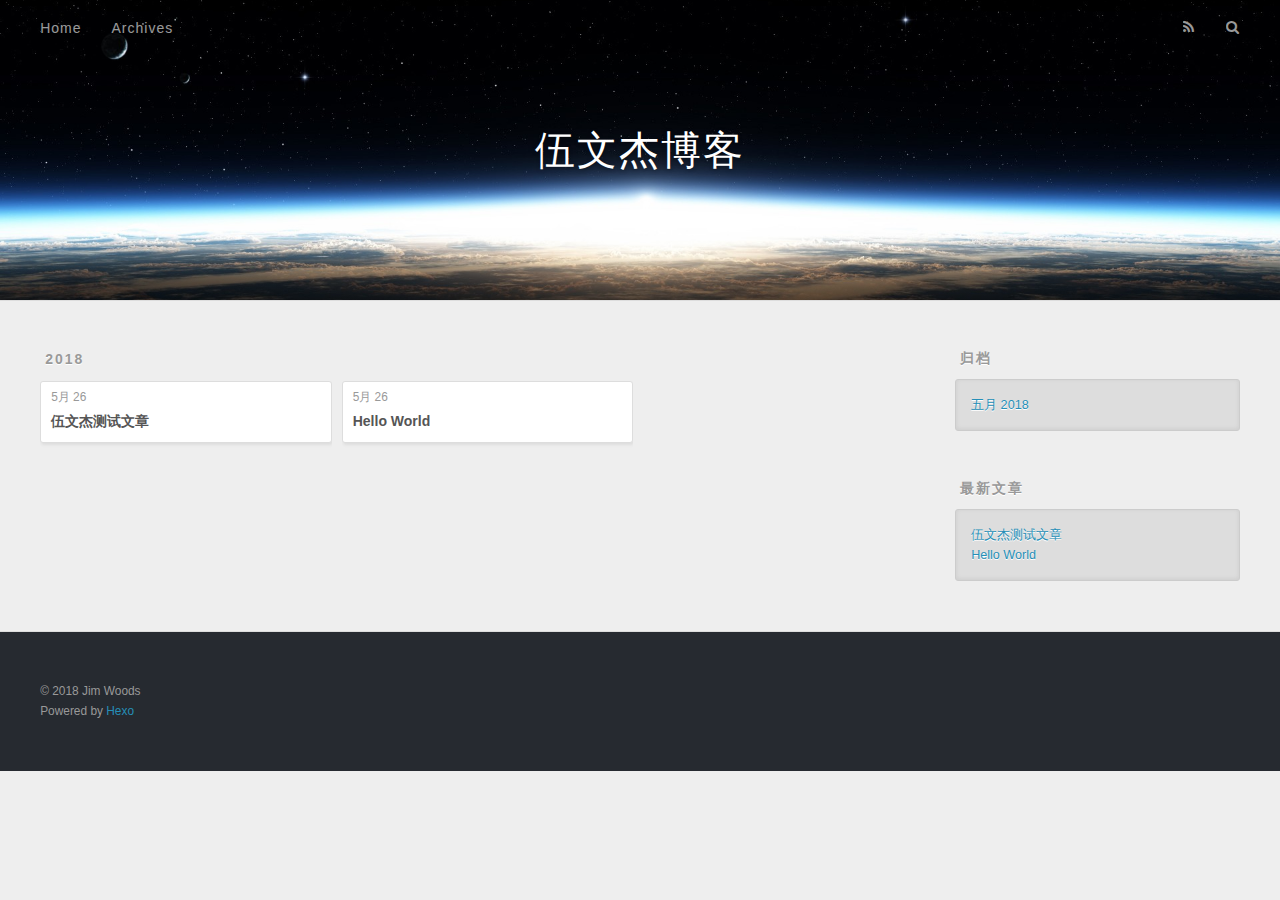
==== archives/index.html @ f6fec32f "Site updated: 2018-05-26 16:33:11" ====
<!DOCTYPE html>
<html>
<head>
  <meta charset="utf-8">
  

  
  <title>归档 | 伍文杰博客</title>
  <meta name="viewport" content="width=device-width, initial-scale=1, maximum-scale=1">
  <meta property="og:type" content="website">
<meta property="og:title" content="伍文杰博客">
<meta property="og:url" content="http://yoursite.com/archives/index.html">
<meta property="og:site_name" content="伍文杰博客">
<meta property="og:locale" content="zh-CN">
<meta name="twitter:card" content="summary">
<meta name="twitter:title" content="伍文杰博客">
  
    <link rel="alternate" href="/atom.xml" title="伍文杰博客" type="application/atom+xml">
  
  
    <link rel="icon" href="/favicon.png">
  
  
    <link href="//fonts.googleapis.com/css?family=Source+Code+Pro" rel="stylesheet" type="text/css">
  
  <link rel="stylesheet" href="/css/style.css">
</head>

<body>
  <div id="container">
    <div id="wrap">
      <header id="header">
  <div id="banner"></div>
  <div id="header-outer" class="outer">
    <div id="header-title" class="inner">
      <h1 id="logo-wrap">
        <a href="/" id="logo">伍文杰博客</a>
      </h1>
      
    </div>
    <div id="header-inner" class="inner">
      <nav id="main-nav">
        <a id="main-nav-toggle" class="nav-icon"></a>
        
          <a class="main-nav-link" href="/">Home</a>
        
          <a class="main-nav-link" href="/archives">Archives</a>
        
      </nav>
      <nav id="sub-nav">
        
          <a id="nav-rss-link" class="nav-icon" href="/atom.xml" title="RSS Feed"></a>
        
        <a id="nav-search-btn" class="nav-icon" title="搜索"></a>
      </nav>
      <div id="search-form-wrap">
        <form action="//google.com/search" method="get" accept-charset="UTF-8" class="search-form"><input type="search" name="q" class="search-form-input" placeholder="Search"><button type="submit" class="search-form-submit">&#xF002;</button><input type="hidden" name="sitesearch" value="http://yoursite.com"></form>
      </div>
    </div>
  </div>
</header>
      <div class="outer">
        <section id="main">
  
  
    
    
      
      
      <section class="archives-wrap">
        <div class="archive-year-wrap">
          <a href="/archives/2018" class="archive-year">2018</a>
        </div>
        <div class="archives">
    
    <article class="archive-article archive-type-post">
  <div class="archive-article-inner">
    <header class="archive-article-header">
      <a href="/2018/05/26/伍文杰测试文章/" class="archive-article-date">
  <time datetime="2018-05-26T08:25:30.000Z" itemprop="datePublished">5月 26</time>
</a>
      
  
    <h1 itemprop="name">
      <a class="archive-article-title" href="/2018/05/26/伍文杰测试文章/">伍文杰测试文章</a>
    </h1>
  

    </header>
  </div>
</article>
  
    
    
    <article class="archive-article archive-type-post">
  <div class="archive-article-inner">
    <header class="archive-article-header">
      <a href="/2018/05/26/hello-world/" class="archive-article-date">
  <time datetime="2018-05-26T06:50:49.841Z" itemprop="datePublished">5月 26</time>
</a>
      
  
    <h1 itemprop="name">
      <a class="archive-article-title" href="/2018/05/26/hello-world/">Hello World</a>
    </h1>
  

    </header>
  </div>
</article>
  
  
    </div></section>
  


</section>
        
          <aside id="sidebar">
  
    

  
    

  
    
  
    
  <div class="widget-wrap">
    <h3 class="widget-title">归档</h3>
    <div class="widget">
      <ul class="archive-list"><li class="archive-list-item"><a class="archive-list-link" href="/archives/2018/05/">五月 2018</a></li></ul>
    </div>
  </div>


  
    
  <div class="widget-wrap">
    <h3 class="widget-title">最新文章</h3>
    <div class="widget">
      <ul>
        
          <li>
            <a href="/2018/05/26/伍文杰测试文章/">伍文杰测试文章</a>
          </li>
        
          <li>
            <a href="/2018/05/26/hello-world/">Hello World</a>
          </li>
        
      </ul>
    </div>
  </div>

  
</aside>
        
      </div>
      <footer id="footer">
  
  <div class="outer">
    <div id="footer-info" class="inner">
      &copy; 2018 Jim Woods<br>
      Powered by <a href="http://hexo.io/" target="_blank">Hexo</a>
    </div>
  </div>
</footer>
    </div>
    <nav id="mobile-nav">
  
    <a href="/" class="mobile-nav-link">Home</a>
  
    <a href="/archives" class="mobile-nav-link">Archives</a>
  
</nav>
    

<script src="//ajax.googleapis.com/ajax/libs/jquery/2.0.3/jquery.min.js"></script>


  <link rel="stylesheet" href="/fancybox/jquery.fancybox.css">
  <script src="/fancybox/jquery.fancybox.pack.js"></script>


<script src="/js/script.js"></script>



  </div>
</body>
</html>
---- css/style.css ----
body {
  width: 100%;
}
body:before,
body:after {
  content: "";
  display: table;
}
body:after {
  clear: both;
}
html,
body,
div,
span,
applet,
object,
iframe,
h1,
h2,
h3,
h4,
h5,
h6,
p,
blockquote,
pre,
a,
abbr,
acronym,
address,
big,
cite,
code,
del,
dfn,
em,
img,
ins,
kbd,
q,
s,
samp,
small,
strike,
strong,
sub,
sup,
tt,
var,
dl,
dt,
dd,
ol,
ul,
li,
fieldset,
form,
label,
legend,
table,
caption,
tbody,
tfoot,
thead,
tr,
th,
td {
  margin: 0;
  padding: 0;
  border: 0;
  outline: 0;
  font-weight: inherit;
  font-style: inherit;
  font-family: inherit;
  font-size: 100%;
  vertical-align: baseline;
}
body {
  line-height: 1;
  color: #000;
  background: #fff;
}
ol,
ul {
  list-style: none;
}
table {
  border-collapse: separate;
  border-spacing: 0;
  vertical-align: middle;
}
caption,
th,
td {
  text-align: left;
  font-weight: normal;
  vertical-align: middle;
}
a img {
  border: none;
}
input,
button {
  margin: 0;
  padding: 0;
}
input::-moz-focus-inner,
button::-moz-focus-inner {
  border: 0;
  padding: 0;
}
@font-face {
  font-family: FontAwesome;
  font-style: normal;
  font-weight: normal;
  src: url("fonts/fontawesome-webfont.eot?v=#4.0.3");
  src: url("fonts/fontawesome-webfont.eot?#iefix&v=#4.0.3") format("embedded-opentype"), url("fonts/fontawesome-webfont.woff?v=#4.0.3") format("woff"), url("fonts/fontawesome-webfont.ttf?v=#4.0.3") format("truetype"), url("fonts/fontawesome-webfont.svg#fontawesomeregular?v=#4.0.3") format("svg");
}
html,
body,
#container {
  height: 100%;
}
body {
  background: #eee;
  font: 14px -apple-system, BlinkMacSystemFont, "Segoe UI", "Roboto", "Oxygen", "Ubuntu", "Cantarell", "Fira Sans", "Droid Sans", "Helvetica Neue", sans-serif;
  -webkit-text-size-adjust: 100%;
}
.outer {
  max-width: 1220px;
  margin: 0 auto;
  padding: 0 20px;
}
.outer:before,
.outer:after {
  content: "";
  display: table;
}
.outer:after {
  clear: both;
}
.inner {
  display: inline;
  float: left;
  width: 98.33333333333333%;
  margin: 0 0.833333333333333%;
}
.left,
.alignleft {
  float: left;
}
.right,
.alignright {
  float: right;
}
.clear {
  clear: both;
}
#container {
  position: relative;
}
.mobile-nav-on {
  overflow: hidden;
}
#wrap {
  height: 100%;
  width: 100%;
  position: absolute;
  top: 0;
  left: 0;
  -webkit-transition: 0.2s ease-out;
  -moz-transition: 0.2s ease-out;
  -ms-transition: 0.2s ease-out;
  transition: 0.2s ease-out;
  z-index: 1;
  background: #eee;
}
.mobile-nav-on #wrap {
  left: 280px;
}
@media screen and (min-width: 768px) {
  #main {
    display: inline;
    float: left;
    width: 73.33333333333333%;
    margin: 0 0.833333333333333%;
  }
}
.article-date,
.article-category-link,
.archive-year,
.widget-title {
  text-decoration: none;
  text-transform: uppercase;
  letter-spacing: 2px;
  color: #999;
  margin-bottom: 1em;
  margin-left: 5px;
  line-height: 1em;
  text-shadow: 0 1px #fff;
  font-weight: bold;
}
.article-inner,
.archive-article-inner {
  background: #fff;
  -webkit-box-shadow: 1px 2px 3px #ddd;
  box-shadow: 1px 2px 3px #ddd;
  border: 1px solid #ddd;
  border-radius: 3px;
}
.article-entry h1,
.widget h1 {
  font-size: 2em;
}
.article-entry h2,
.widget h2 {
  font-size: 1.5em;
}
.article-entry h3,
.widget h3 {
  font-size: 1.3em;
}
.article-entry h4,
.widget h4 {
  font-size: 1.2em;
}
.article-entry h5,
.widget h5 {
  font-size: 1em;
}
.article-entry h6,
.widget h6 {
  font-size: 1em;
  color: #999;
}
.article-entry hr,
.widget hr {
  border: 1px dashed #ddd;
}
.article-entry strong,
.widget strong {
  font-weight: bold;
}
.article-entry em,
.widget em,
.article-entry cite,
.widget cite {
  font-style: italic;
}
.article-entry sup,
.widget sup,
.article-entry sub,
.widget sub {
  font-size: 0.75em;
  line-height: 0;
  position: relative;
  vertical-align: baseline;
}
.article-entry sup,
.widget sup {
  top: -0.5em;
}
.article-entry sub,
.widget sub {
  bottom: -0.2em;
}
.article-entry small,
.widget small {
  font-size: 0.85em;
}
.article-entry acronym,
.widget acronym,
.article-entry abbr,
.widget abbr {
  border-bottom: 1px dotted;
}
.article-entry ul,
.widget ul,
.article-entry ol,
.widget ol,
.article-entry dl,
.widget dl {
  margin: 0 20px;
  line-height: 1.6em;
}
.article-entry ul ul,
.widget ul ul,
.article-entry ol ul,
.widget ol ul,
.article-entry ul ol,
.widget ul ol,
.article-entry ol ol,
.widget ol ol {
  margin-top: 0;
  margin-bottom: 0;
}
.article-entry ul,
.widget ul {
  list-style: disc;
}
.article-entry ol,
.widget ol {
  list-style: decimal;
}
.article-entry dt,
.widget dt {
  font-weight: bold;
}
#header {
  height: 300px;
  position: relative;
  border-bottom: 1px solid #ddd;
}
#header:before,
#header:after {
  content: "";
  position: absolute;
  left: 0;
  right: 0;
  height: 40px;
}
#header:before {
  top: 0;
  background: -webkit-linear-gradient(rgba(0,0,0,0.2), transparent);
  background: -moz-linear-gradient(rgba(0,0,0,0.2), transparent);
  background: -ms-linear-gradient(rgba(0,0,0,0.2), transparent);
  background: linear-gradient(rgba(0,0,0,0.2), transparent);
}
#header:after {
  bottom: 0;
  background: -webkit-linear-gradient(transparent, rgba(0,0,0,0.2));
  background: -moz-linear-gradient(transparent, rgba(0,0,0,0.2));
  background: -ms-linear-gradient(transparent, rgba(0,0,0,0.2));
  background: linear-gradient(transparent, rgba(0,0,0,0.2));
}
#header-outer {
  height: 100%;
  position: relative;
}
#header-inner {
  position: relative;
  overflow: hidden;
}
#banner {
  position: absolute;
  top: 0;
  left: 0;
  width: 100%;
  height: 100%;
  background: url("images/banner.jpg") center #000;
  -webkit-background-size: cover;
  -moz-background-size: cover;
  background-size: cover;
  z-index: -1;
}
#header-title {
  text-align: center;
  height: 40px;
  position: absolute;
  top: 50%;
  left: 0;
  margin-top: -20px;
}
#logo,
#subtitle {
  text-decoration: none;
  color: #fff;
  font-weight: 300;
  text-shadow: 0 1px 4px rgba(0,0,0,0.3);
}
#logo {
  font-size: 40px;
  line-height: 40px;
  letter-spacing: 2px;
}
#subtitle {
  font-size: 16px;
  line-height: 16px;
  letter-spacing: 1px;
}
#subtitle-wrap {
  margin-top: 16px;
}
#main-nav {
  float: left;
  margin-left: -15px;
}
.nav-icon,
.main-nav-link {
  float: left;
  color: #fff;
  opacity: 0.6;
  text-decoration: none;
  text-shadow: 0 1px rgba(0,0,0,0.2);
  -webkit-transition: opacity 0.2s;
  -moz-transition: opacity 0.2s;
  -ms-transition: opacity 0.2s;
  transition: opacity 0.2s;
  display: block;
  padding: 20px 15px;
}
.nav-icon:hover,
.main-nav-link:hover {
  opacity: 1;
}
.nav-icon {
  font-family: FontAwesome;
  text-align: center;
  font-size: 14px;
  width: 14px;
  height: 14px;
  padding: 20px 15px;
  position: relative;
  cursor: pointer;
}
.main-nav-link {
  font-weight: 300;
  letter-spacing: 1px;
}
@media screen and (max-width: 479px) {
  .main-nav-link {
    display: none;
  }
}
#main-nav-toggle {
  display: none;
}
#main-nav-toggle:before {
  content: "\f0c9";
}
@media screen and (max-width: 479px) {
  #main-nav-toggle {
    display: block;
  }
}
#sub-nav {
  float: right;
  margin-right: -15px;
}
#nav-rss-link:before {
  content: "\f09e";
}
#nav-search-btn:before {
  content: "\f002";
}
#search-form-wrap {
  position: absolute;
  top: 15px;
  width: 150px;
  height: 30px;
  right: -150px;
  opacity: 0;
  -webkit-transition: 0.2s ease-out;
  -moz-transition: 0.2s ease-out;
  -ms-transition: 0.2s ease-out;
  transition: 0.2s ease-out;
}
#search-form-wrap.on {
  opacity: 1;
  right: 0;
}
@media screen and (max-width: 479px) {
  #search-form-wrap {
    width: 100%;
    right: -100%;
  }
}
.search-form {
  position: absolute;
  top: 0;
  left: 0;
  right: 0;
  background: #fff;
  padding: 5px 15px;
  border-radius: 15px;
  -webkit-box-shadow: 0 0 10px rgba(0,0,0,0.3);
  box-shadow: 0 0 10px rgba(0,0,0,0.3);
}
.search-form-input {
  border: none;
  background: none;
  color: #555;
  width: 100%;
  font: 13px -apple-system, BlinkMacSystemFont, "Segoe UI", "Roboto", "Oxygen", "Ubuntu", "Cantarell", "Fira Sans", "Droid Sans", "Helvetica Neue", sans-serif;
  outline: none;
}
.search-form-input::-webkit-search-results-decoration,
.search-form-input::-webkit-search-cancel-button {
  -webkit-appearance: none;
}
.search-form-submit {
  position: absolute;
  top: 50%;
  right: 10px;
  margin-top: -7px;
  font: 13px FontAwesome;
  border: none;
  background: none;
  color: #bbb;
  cursor: pointer;
}
.search-form-submit:hover,
.search-form-submit:focus {
  color: #777;
}
.article {
  margin: 50px 0;
}
.article-inner {
  overflow: hidden;
}
.article-meta:before,
.article-meta:after {
  content: "";
  display: table;
}
.article-meta:after {
  clear: both;
}
.article-date {
  float: left;
}
.article-category {
  float: left;
  line-height: 1em;
  color: #ccc;
  text-shadow: 0 1px #fff;
  margin-left: 8px;
}
.article-category:before {
  content: "\2022";
}
.article-category-link {
  margin: 0 12px 1em;
}
.article-header {
  padding: 20px 20px 0;
}
.article-title {
  text-decoration: none;
  font-size: 2em;
  font-weight: bold;
  color: #555;
  line-height: 1.1em;
  -webkit-transition: color 0.2s;
  -moz-transition: color 0.2s;
  -ms-transition: color 0.2s;
  transition: color 0.2s;
}
a.article-title:hover {
  color: #258fb8;
}
.article-entry {
  color: #555;
  padding: 0 20px;
}
.article-entry:before,
.article-entry:after {
  content: "";
  display: table;
}
.article-entry:after {
  clear: both;
}
.article-entry p,
.article-entry table {
  line-height: 1.6em;
  margin: 1.6em 0;
}
.article-entry h1,
.article-entry h2,
.article-entry h3,
.article-entry h4,
.article-entry h5,
.article-entry h6 {
  font-weight: bold;
}
.article-entry h1,
.article-entry h2,
.article-entry h3,
.article-entry h4,
.article-entry h5,
.article-entry h6 {
  line-height: 1.1em;
  margin: 1.1em 0;
}
.article-entry a {
  color: #258fb8;
  text-decoration: none;
}
.article-entry a:hover {
  text-decoration: underline;
}
.article-entry ul,
.article-entry ol,
.article-entry dl {
  margin-top: 1.6em;
  margin-bottom: 1.6em;
}
.article-entry img,
.article-entry video {
  max-width: 100%;
  height: auto;
  display: block;
  margin: auto;
}
.article-entry iframe {
  border: none;
}
.article-entry table {
  width: 100%;
  border-collapse: collapse;
  border-spacing: 0;
}
.article-entry th {
  font-weight: bold;
  border-bottom: 3px solid #ddd;
  padding-bottom: 0.5em;
}
.article-entry td {
  border-bottom: 1px solid #ddd;
  padding: 10px 0;
}
.article-entry blockquote {
  font-family: Georgia, "Times New Roman", serif;
  font-size: 1.4em;
  margin: 1.6em 20px;
  text-align: center;
}
.article-entry blockquote footer {
  font-size: 14px;
  margin: 1.6em 0;
  font-family: -apple-system, BlinkMacSystemFont, "Segoe UI", "Roboto", "Oxygen", "Ubuntu", "Cantarell", "Fira Sans", "Droid Sans", "Helvetica Neue", sans-serif;
}
.article-entry blockquote footer cite:before {
  content: "—";
  padding: 0 0.5em;
}
.article-entry .pullquote {
  text-align: left;
  width: 45%;
  margin: 0;
}
.article-entry .pullquote.left {
  margin-left: 0.5em;
  margin-right: 1em;
}
.article-entry .pullquote.right {
  margin-right: 0.5em;
  margin-left: 1em;
}
.article-entry .caption {
  color: #999;
  display: block;
  font-size: 0.9em;
  margin-top: 0.5em;
  position: relative;
  text-align: center;
}
.article-entry .video-container {
  position: relative;
  padding-top: 56.25%;
  height: 0;
  overflow: hidden;
}
.article-entry .video-container iframe,
.article-entry .video-container object,
.article-entry .video-container embed {
  position: absolute;
  top: 0;
  left: 0;
  width: 100%;
  height: 100%;
  margin-top: 0;
}
.article-more-link a {
  display: inline-block;
  line-height: 1em;
  padding: 6px 15px;
  border-radius: 15px;
  background: #eee;
  color: #999;
  text-shadow: 0 1px #fff;
  text-decoration: none;
}
.article-more-link a:hover {
  background: #258fb8;
  color: #fff;
  text-decoration: none;
  text-shadow: 0 1px #1e7293;
}
.article-footer {
  font-size: 0.85em;
  line-height: 1.6em;
  border-top: 1px solid #ddd;
  padding-top: 1.6em;
  margin: 0 20px 20px;
}
.article-footer:before,
.article-footer:after {
  content: "";
  display: table;
}
.article-footer:after {
  clear: both;
}
.article-footer a {
  color: #999;
  text-decoration: none;
}
.article-footer a:hover {
  color: #555;
}
.article-tag-list-item {
  float: left;
  margin-right: 10px;
}
.article-tag-list-link:before {
  content: "#";
}
.article-comment-link {
  float: right;
}
.article-comment-link:before {
  content: "\f075";
  font-family: FontAwesome;
  padding-right: 8px;
}
.article-share-link {
  cursor: pointer;
  float: right;
  margin-left: 20px;
}
.article-share-link:before {
  content: "\f064";
  font-family: FontAwesome;
  padding-right: 6px;
}
#article-nav {
  position: relative;
}
#article-nav:before,
#article-nav:after {
  content: "";
  display: table;
}
#article-nav:after {
  clear: both;
}
@media screen and (min-width: 768px) {
  #article-nav {
    margin: 50px 0;
  }
  #article-nav:before {
    width: 8px;
    height: 8px;
    position: absolute;
    top: 50%;
    left: 50%;
    margin-top: -4px;
    margin-left: -4px;
    content: "";
    border-radius: 50%;
    background: #ddd;
    -webkit-box-shadow: 0 1px 2px #fff;
    box-shadow: 0 1px 2px #fff;
  }
}
.article-nav-link-wrap {
  text-decoration: none;
  text-shadow: 0 1px #fff;
  color: #999;
  -webkit-box-sizing: border-box;
  -moz-box-sizing: border-box;
  box-sizing: border-box;
  margin-top: 50px;
  text-align: center;
  display: block;
}
.article-nav-link-wrap:hover {
  color: #555;
}
@media screen and (min-width: 768px) {
  .article-nav-link-wrap {
    width: 50%;
    margin-top: 0;
  }
}
@media screen and (min-width: 768px) {
  #article-nav-newer {
    float: left;
    text-align: right;
    padding-right: 20px;
  }
}
@media screen and (min-width: 768px) {
  #article-nav-older {
    float: right;
    text-align: left;
    padding-left: 20px;
  }
}
.article-nav-caption {
  text-transform: uppercase;
  letter-spacing: 2px;
  color: #ddd;
  line-height: 1em;
  font-weight: bold;
}
#article-nav-newer .article-nav-caption {
  margin-right: -2px;
}
.article-nav-title {
  font-size: 0.85em;
  line-height: 1.6em;
  margin-top: 0.5em;
}
.article-share-box {
  position: absolute;
  display: none;
  background: #fff;
  -webkit-box-shadow: 1px 2px 10px rgba(0,0,0,0.2);
  box-shadow: 1px 2px 10px rgba(0,0,0,0.2);
  border-radius: 3px;
  margin-left: -145px;
  overflow: hidden;
  z-index: 1;
}
.article-share-box.on {
  display: block;
}
.article-share-input {
  width: 100%;
  background: none;
  -webkit-box-sizing: border-box;
  -moz-box-sizing: border-box;
  box-sizing: border-box;
  font: 14px -apple-system, BlinkMacSystemFont, "Segoe UI", "Roboto", "Oxygen", "Ubuntu", "Cantarell", "Fira Sans", "Droid Sans", "Helvetica Neue", sans-serif;
  padding: 0 15px;
  color: #555;
  outline: none;
  border: 1px solid #ddd;
  border-radius: 3px 3px 0 0;
  height: 36px;
  line-height: 36px;
}
.article-share-links {
  background: #eee;
}
.article-share-links:before,
.article-share-links:after {
  content: "";
  display: table;
}
.article-share-links:after {
  clear: both;
}
.article-share-twitter,
.article-share-facebook,
.article-share-pinterest,
.article-share-google {
  width: 50px;
  height: 36px;
  display: block;
  float: left;
  position: relative;
  color: #999;
  text-shadow: 0 1px #fff;
}
.article-share-twitter:before,
.article-share-facebook:before,
.article-share-pinterest:before,
.article-share-google:before {
  font-size: 20px;
  font-family: FontAwesome;
  width: 20px;
  height: 20px;
  position: absolute;
  top: 50%;
  left: 50%;
  margin-top: -10px;
  margin-left: -10px;
  text-align: center;
}
.article-share-twitter:hover,
.article-share-facebook:hover,
.article-share-pinterest:hover,
.article-share-google:hover {
  color: #fff;
}
.article-share-twitter:before {
  content: "\f099";
}
.article-share-twitter:hover {
  background: #00aced;
  text-shadow: 0 1px #008abe;
}
.article-share-facebook:before {
  content: "\f09a";
}
.article-share-facebook:hover {
  background: #3b5998;
  text-shadow: 0 1px #2f477a;
}
.article-share-pinterest:before {
  content: "\f0d2";
}
.article-share-pinterest:hover {
  background: #cb2027;
  text-shadow: 0 1px #a21a1f;
}
.article-share-google:before {
  content: "\f0d5";
}
.article-share-google:hover {
  background: #dd4b39;
  text-shadow: 0 1px #be3221;
}
.article-gallery {
  background: #000;
  position: relative;
}
.article-gallery-photos {
  position: relative;
  overflow: hidden;
}
.article-gallery-img {
  display: none;
  max-width: 100%;
}
.article-gallery-img:first-child {
  display: block;
}
.article-gallery-img.loaded {
  position: absolute;
  display: block;
}
.article-gallery-img img {
  display: block;
  max-width: 100%;
  margin: 0 auto;
}
#comments {
  background: #fff;
  -webkit-box-shadow: 1px 2px 3px #ddd;
  box-shadow: 1px 2px 3px #ddd;
  padding: 20px;
  border: 1px solid #ddd;
  border-radius: 3px;
  margin: 50px 0;
}
#comments a {
  color: #258fb8;
}
.archives-wrap {
  margin: 50px 0;
}
.archives:before,
.archives:after {
  content: "";
  display: table;
}
.archives:after {
  clear: both;
}
.archive-year-wrap {
  margin-bottom: 1em;
}
.archives {
  -webkit-column-gap: 10px;
  -moz-column-gap: 10px;
  column-gap: 10px;
}
@media screen and (min-width: 480px) and (max-width: 767px) {
  .archives {
    -webkit-column-count: 2;
    -moz-column-count: 2;
    column-count: 2;
  }
}
@media screen and (min-width: 768px) {
  .archives {
    -webkit-column-count: 3;
    -moz-column-count: 3;
    column-count: 3;
  }
}
.archive-article {
  -webkit-column-break-inside: avoid;
  page-break-inside: avoid;
  overflow: hidden;
  break-inside: avoid-column;
}
.archive-article-inner {
  padding: 10px;
  margin-bottom: 15px;
}
.archive-article-title {
  text-decoration: none;
  font-weight: bold;
  color: #555;
  -webkit-transition: color 0.2s;
  -moz-transition: color 0.2s;
  -ms-transition: color 0.2s;
  transition: color 0.2s;
  line-height: 1.6em;
}
.archive-article-title:hover {
  color: #258fb8;
}
.archive-article-footer {
  margin-top: 1em;
}
.archive-article-date {
  color: #999;
  text-decoration: none;
  font-size: 0.85em;
  line-height: 1em;
  margin-bottom: 0.5em;
  display: block;
}
#page-nav {
  margin: 50px auto;
  background: #fff;
  -webkit-box-shadow: 1px 2px 3px #ddd;
  box-shadow: 1px 2px 3px #ddd;
  border: 1px solid #ddd;
  border-radius: 3px;
  text-align: center;
  color: #999;
  overflow: hidden;
}
#page-nav:before,
#page-nav:after {
  content: "";
  display: table;
}
#page-nav:after {
  clear: both;
}
#page-nav a,
#page-nav span {
  padding: 10px 20px;
  line-height: 1;
  height: 2ex;
}
#page-nav a {
  color: #999;
  text-decoration: none;
}
#page-nav a:hover {
  background: #999;
  color: #fff;
}
#page-nav .prev {
  float: left;
}
#page-nav .next {
  float: right;
}
#page-nav .page-number {
  display: inline-block;
}
@media screen and (max-width: 479px) {
  #page-nav .page-number {
    display: none;
  }
}
#page-nav .current {
  color: #555;
  font-weight: bold;
}
#page-nav .space {
  color: #ddd;
}
#footer {
  background: #262a30;
  padding: 50px 0;
  border-top: 1px solid #ddd;
  color: #999;
}
#footer a {
  color: #258fb8;
  text-decoration: none;
}
#footer a:hover {
  text-decoration: underline;
}
#footer-info {
  line-height: 1.6em;
  font-size: 0.85em;
}
.article-entry pre,
.article-entry .highlight {
  background: #2d2d2d;
  margin: 0 -20px;
  padding: 15px 20px;
  border-style: solid;
  border-color: #ddd;
  border-width: 1px 0;
  overflow: auto;
  color: #ccc;
  line-height: 22.400000000000002px;
}
.article-entry .highlight .gutter pre,
.article-entry .gist .gist-file .gist-data .line-numbers {
  color: #666;
  font-size: 0.85em;
}
.article-entry pre,
.article-entry code {
  font-family: "Source Code Pro", Consolas, Monaco, Menlo, Consolas, monospace;
}
.article-entry code {
  background: #eee;
  text-shadow: 0 1px #fff;
  padding: 0 0.3em;
}
.article-entry pre code {
  background: none;
  text-shadow: none;
  padding: 0;
}
.article-entry .highlight pre {
  border: none;
  margin: 0;
  padding: 0;
}
.article-entry .highlight table {
  margin: 0;
  width: auto;
}
.article-entry .highlight td {
  border: none;
  padding: 0;
}
.article-entry .highlight figcaption {
  font-size: 0.85em;
  color: #999;
  line-height: 1em;
  margin-bottom: 1em;
}
.article-entry .highlight figcaption:before,
.article-entry .highlight figcaption:after {
  content: "";
  display: table;
}
.article-entry .highlight figcaption:after {
  clear: both;
}
.article-entry .highlight figcaption a {
  float: right;
}
.article-entry .highlight .gutter pre {
  text-align: right;
  padding-right: 20px;
}
.article-entry .highlight .line {
  height: 22.400000000000002px;
}
.article-entry .highlight .line.marked {
  background: #515151;
}
.article-entry .gist {
  margin: 0 -20px;
  border-style: solid;
  border-color: #ddd;
  border-width: 1px 0;
  background: #2d2d2d;
  padding: 15px 20px 15px 0;
}
.article-entry .gist .gist-file {
  border: none;
  font-family: "Source Code Pro", Consolas, Monaco, Menlo, Consolas, monospace;
  margin: 0;
}
.article-entry .gist .gist-file .gist-data {
  background: none;
  border: none;
}
.article-entry .gist .gist-file .gist-data .line-numbers {
  background: none;
  border: none;
  padding: 0 20px 0 0;
}
.article-entry .gist .gist-file .gist-data .line-data {
  padding: 0 !important;
}
.article-entry .gist .gist-file .highlight {
  margin: 0;
  padding: 0;
  border: none;
}
.article-entry .gist .gist-file .gist-meta {
  background: #2d2d2d;
  color: #999;
  font: 0.85em -apple-system, BlinkMacSystemFont, "Segoe UI", "Roboto", "Oxygen", "Ubuntu", "Cantarell", "Fira Sans", "Droid Sans", "Helvetica Neue", sans-serif;
  text-shadow: 0 0;
  padding: 0;
  margin-top: 1em;
  margin-left: 20px;
}
.article-entry .gist .gist-file .gist-meta a {
  color: #258fb8;
  font-weight: normal;
}
.article-entry .gist .gist-file .gist-meta a:hover {
  text-decoration: underline;
}
pre .comment,
pre .title {
  color: #999;
}
pre .variable,
pre .attribute,
pre .tag,
pre .regexp,
pre .ruby .constant,
pre .xml .tag .title,
pre .xml .pi,
pre .xml .doctype,
pre .html .doctype,
pre .css .id,
pre .css .class,
pre .css .pseudo {
  color: #f2777a;
}
pre .number,
pre .preprocessor,
pre .built_in,
pre .literal,
pre .params,
pre .constant {
  color: #f99157;
}
pre .class,
pre .ruby .class .title,
pre .css .rules .attribute {
  color: #9c9;
}
pre .string,
pre .value,
pre .inheritance,
pre .header,
pre .ruby .symbol,
pre .xml .cdata {
  color: #9c9;
}
pre .css .hexcolor {
  color: #6cc;
}
pre .function,
pre .python .decorator,
pre .python .title,
pre .ruby .function .title,
pre .ruby .title .keyword,
pre .perl .sub,
pre .javascript .title,
pre .coffeescript .title {
  color: #69c;
}
pre .keyword,
pre .javascript .function {
  color: #c9c;
}
@media screen and (max-width: 479px) {
  #mobile-nav {
    position: absolute;
    top: 0;
    left: 0;
    width: 280px;
    height: 100%;
    background: #191919;
    border-right: 1px solid #fff;
  }
}
@media screen and (max-width: 479px) {
  .mobile-nav-link {
    display: block;
    color: #999;
    text-decoration: none;
    padding: 15px 20px;
    font-weight: bold;
  }
  .mobile-nav-link:hover {
    color: #fff;
  }
}
@media screen and (min-width: 768px) {
  #sidebar {
    display: inline;
    float: left;
    width: 23.333333333333332%;
    margin: 0 0.833333333333333%;
  }
}
.widget-wrap {
  margin: 50px 0;
}
.widget {
  color: #777;
  text-shadow: 0 1px #fff;
  background: #ddd;
  -webkit-box-shadow: 0 -1px 4px #ccc inset;
  box-shadow: 0 -1px 4px #ccc inset;
  border: 1px solid #ccc;
  padding: 15px;
  border-radius: 3px;
}
.widget a {
  color: #258fb8;
  text-decoration: none;
}
.widget a:hover {
  text-decoration: underline;
}
.widget ul ul,
.widget ol ul,
.widget dl ul,
.widget ul ol,
.widget ol ol,
.widget dl ol,
.widget ul dl,
.widget ol dl,
.widget dl dl {
  margin-left: 15px;
  list-style: disc;
}
.widget {
  line-height: 1.6em;
  word-wrap: break-word;
  font-size: 0.9em;
}
.widget ul,
.widget ol {
  list-style: none;
  margin: 0;
}
.widget ul ul,
.widget ol ul,
.widget ul ol,
.widget ol ol {
  margin: 0 20px;
}
.widget ul ul,
.widget ol ul {
  list-style: disc;
}
.widget ul ol,
.widget ol ol {
  list-style: decimal;
}
.category-list-count,
.tag-list-count,
.archive-list-count {
  padding-left: 5px;
  color: #999;
  font-size: 0.85em;
}
.category-list-count:before,
.tag-list-count:before,
.archive-list-count:before {
  content: "(";
}
.category-list-count:after,
.tag-list-count:after,
.archive-list-count:after {
  content: ")";
}
.tagcloud a {
  margin-right: 5px;
  display: inline-block;
}
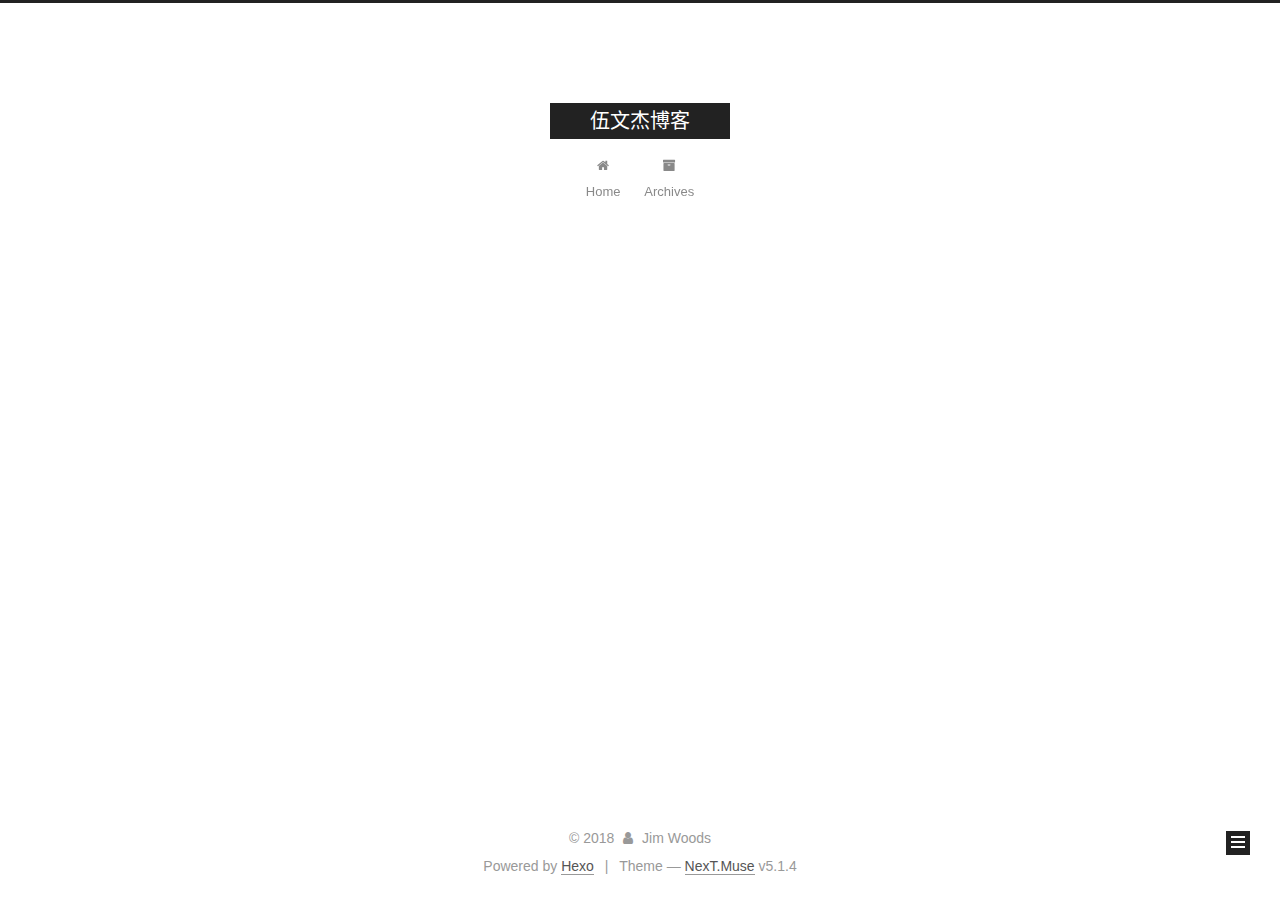
==== commit 481a7bc2: "Site updated: 2018-05-26 17:25:56" ====
--- a/archives/index.html
+++ b/archives/index.html
@@ -1,193 +1,588 @@
 <!DOCTYPE html>
-<html>
+
+
+
+  
+
+
+<html class="theme-next muse use-motion" lang="zh-CN">
 <head>
-  <meta charset="utf-8">
-  
-
-  
-  <title>归档 | 伍文杰博客</title>
-  <meta name="viewport" content="width=device-width, initial-scale=1, maximum-scale=1">
-  <meta property="og:type" content="website">
+  <meta charset="UTF-8"/>
+<meta http-equiv="X-UA-Compatible" content="IE=edge" />
+<meta name="viewport" content="width=device-width, initial-scale=1, maximum-scale=1"/>
+<meta name="theme-color" content="#222">
+
+
+
+
+
+
+
+
+
+<meta http-equiv="Cache-Control" content="no-transform" />
+<meta http-equiv="Cache-Control" content="no-siteapp" />
+
+
+
+
+
+
+
+
+
+
+
+
+
+
+
+
+  
+  
+  <link href="/lib/fancybox/source/jquery.fancybox.css?v=2.1.5" rel="stylesheet" type="text/css" />
+
+
+
+
+
+
+
+<link href="/lib/font-awesome/css/font-awesome.min.css?v=4.6.2" rel="stylesheet" type="text/css" />
+
+<link href="/css/main.css?v=5.1.4" rel="stylesheet" type="text/css" />
+
+
+  <link rel="apple-touch-icon" sizes="180x180" href="/images/apple-touch-icon-next.png?v=5.1.4">
+
+
+  <link rel="icon" type="image/png" sizes="32x32" href="/images/favicon-32x32-next.png?v=5.1.4">
+
+
+  <link rel="icon" type="image/png" sizes="16x16" href="/images/favicon-16x16-next.png?v=5.1.4">
+
+
+  <link rel="mask-icon" href="/images/logo.svg?v=5.1.4" color="#222">
+
+
+
+
+
+  <meta name="keywords" content="Hexo, NexT" />
+
+
+
+
+
+
+
+
+
+
+<meta property="og:type" content="website">
 <meta property="og:title" content="伍文杰博客">
 <meta property="og:url" content="http://yoursite.com/archives/index.html">
 <meta property="og:site_name" content="伍文杰博客">
 <meta property="og:locale" content="zh-CN">
 <meta name="twitter:card" content="summary">
 <meta name="twitter:title" content="伍文杰博客">
-  
-    <link rel="alternate" href="/atom.xml" title="伍文杰博客" type="application/atom+xml">
-  
-  
-    <link rel="icon" href="/favicon.png">
-  
-  
-    <link href="//fonts.googleapis.com/css?family=Source+Code+Pro" rel="stylesheet" type="text/css">
-  
-  <link rel="stylesheet" href="/css/style.css">
+
+
+
+<script type="text/javascript" id="hexo.configurations">
+  var NexT = window.NexT || {};
+  var CONFIG = {
+    root: '/',
+    scheme: 'Muse',
+    version: '5.1.4',
+    sidebar: {"position":"left","display":"post","offset":12,"b2t":false,"scrollpercent":false,"onmobile":false},
+    fancybox: true,
+    tabs: true,
+    motion: {"enable":true,"async":false,"transition":{"post_block":"fadeIn","post_header":"slideDownIn","post_body":"slideDownIn","coll_header":"slideLeftIn","sidebar":"slideUpIn"}},
+    duoshuo: {
+      userId: '0',
+      author: 'Author'
+    },
+    algolia: {
+      applicationID: '',
+      apiKey: '',
+      indexName: '',
+      hits: {"per_page":10},
+      labels: {"input_placeholder":"Search for Posts","hits_empty":"We didn't find any results for the search: ${query}","hits_stats":"${hits} results found in ${time} ms"}
+    }
+  };
+</script>
+
+
+
+  <link rel="canonical" href="http://yoursite.com/archives/"/>
+
+
+
+
+
+  <title>Archive | 伍文杰博客</title>
+  
+
+
+
+
+
+
+
+
 </head>
 
-<body>
-  <div id="container">
-    <div id="wrap">
-      <header id="header">
-  <div id="banner"></div>
-  <div id="header-outer" class="outer">
-    <div id="header-title" class="inner">
-      <h1 id="logo-wrap">
-        <a href="/" id="logo">伍文杰博客</a>
-      </h1>
-      
+<body itemscope itemtype="http://schema.org/WebPage" lang="zh-CN">
+
+  
+  
+    
+  
+
+  <div class="container sidebar-position-left page-archive">
+    <div class="headband"></div>
+
+    <header id="header" class="header" itemscope itemtype="http://schema.org/WPHeader">
+      <div class="header-inner"><div class="site-brand-wrapper">
+  <div class="site-meta ">
+    
+
+    <div class="custom-logo-site-title">
+      <a href="/"  class="brand" rel="start">
+        <span class="logo-line-before"><i></i></span>
+        <span class="site-title">伍文杰博客</span>
+        <span class="logo-line-after"><i></i></span>
+      </a>
     </div>
-    <div id="header-inner" class="inner">
-      <nav id="main-nav">
-        <a id="main-nav-toggle" class="nav-icon"></a>
-        
-          <a class="main-nav-link" href="/">Home</a>
-        
-          <a class="main-nav-link" href="/archives">Archives</a>
-        
-      </nav>
-      <nav id="sub-nav">
-        
-          <a id="nav-rss-link" class="nav-icon" href="/atom.xml" title="RSS Feed"></a>
-        
-        <a id="nav-search-btn" class="nav-icon" title="搜索"></a>
-      </nav>
-      <div id="search-form-wrap">
-        <form action="//google.com/search" method="get" accept-charset="UTF-8" class="search-form"><input type="search" name="q" class="search-form-input" placeholder="Search"><button type="submit" class="search-form-submit">&#xF002;</button><input type="hidden" name="sitesearch" value="http://yoursite.com"></form>
+      
+        <p class="site-subtitle"></p>
+      
+  </div>
+
+  <div class="site-nav-toggle">
+    <button>
+      <span class="btn-bar"></span>
+      <span class="btn-bar"></span>
+      <span class="btn-bar"></span>
+    </button>
+  </div>
+</div>
+
+<nav class="site-nav">
+  
+
+  
+    <ul id="menu" class="menu">
+      
+        
+        <li class="menu-item menu-item-home">
+          <a href="/" rel="section">
+            
+              <i class="menu-item-icon fa fa-fw fa-home"></i> <br />
+            
+            Home
+          </a>
+        </li>
+      
+        
+        <li class="menu-item menu-item-archives">
+          <a href="/archives/" rel="section">
+            
+              <i class="menu-item-icon fa fa-fw fa-archive"></i> <br />
+            
+            Archives
+          </a>
+        </li>
+      
+
+      
+    </ul>
+  
+
+  
+</nav>
+
+
+
+ </div>
+    </header>
+
+    <main id="main" class="main">
+      <div class="main-inner">
+        <div class="content-wrap">
+          <div id="content" class="content">
+            
+
+  
+  
+  
+  <div class="post-block archive">
+    <div id="posts" class="posts-collapse">
+      <span class="archive-move-on"></span>
+
+      <span class="archive-page-counter">
+        
+        
+        
+          
+        
+        Um..! 2 posts in total. Keep on posting.
+      </span>
+
+      
+
+        
+        
+        
+
+        
+          
+          <div class="collection-title">
+            <h1 class="archive-year" id="archive-year-2018">2018</h1>
+          </div>
+        
+        
+
+        
+
+  <article class="post post-type-normal" itemscope itemtype="http://schema.org/Article">
+    <header class="post-header">
+
+      <h2 class="post-title">
+        
+            <a class="post-title-link" href="/2018/05/26/伍文杰测试文章/" itemprop="url">
+              
+                <span itemprop="name">伍文杰测试文章</span>
+              
+            </a>
+        
+      </h2>
+
+      <div class="post-meta">
+        <time class="post-time" itemprop="dateCreated"
+              datetime="2018-05-26T16:25:30+08:00"
+              content="2018-05-26" >
+          05-26
+        </time>
       </div>
+
+    </header>
+  </article>
+
+
+
+      
+
+        
+        
+        
+
+        
+        
+
+        
+
+  <article class="post post-type-normal" itemscope itemtype="http://schema.org/Article">
+    <header class="post-header">
+
+      <h2 class="post-title">
+        
+            <a class="post-title-link" href="/2018/05/26/hello-world/" itemprop="url">
+              
+                <span itemprop="name">Hello World</span>
+              
+            </a>
+        
+      </h2>
+
+      <div class="post-meta">
+        <time class="post-time" itemprop="dateCreated"
+              datetime="2018-05-26T14:50:49+08:00"
+              content="2018-05-26" >
+          05-26
+        </time>
+      </div>
+
+    </header>
+  </article>
+
+
+
+      
+
     </div>
   </div>
-</header>
-      <div class="outer">
-        <section id="main">
-  
-  
-    
-    
-      
-      
-      <section class="archives-wrap">
-        <div class="archive-year-wrap">
-          <a href="/archives/2018" class="archive-year">2018</a>
+  
+  
+  
+
+  
+
+
+
+          </div>
+          
+
+
+          
+
         </div>
-        <div class="archives">
-    
-    <article class="archive-article archive-type-post">
-  <div class="archive-article-inner">
-    <header class="archive-article-header">
-      <a href="/2018/05/26/伍文杰测试文章/" class="archive-article-date">
-  <time datetime="2018-05-26T08:25:30.000Z" itemprop="datePublished">5月 26</time>
-</a>
-      
-  
-    <h1 itemprop="name">
-      <a class="archive-article-title" href="/2018/05/26/伍文杰测试文章/">伍文杰测试文章</a>
-    </h1>
-  
-
-    </header>
-  </div>
-</article>
-  
-    
-    
-    <article class="archive-article archive-type-post">
-  <div class="archive-article-inner">
-    <header class="archive-article-header">
-      <a href="/2018/05/26/hello-world/" class="archive-article-date">
-  <time datetime="2018-05-26T06:50:49.841Z" itemprop="datePublished">5月 26</time>
-</a>
-      
-  
-    <h1 itemprop="name">
-      <a class="archive-article-title" href="/2018/05/26/hello-world/">Hello World</a>
-    </h1>
-  
-
-    </header>
-  </div>
-</article>
-  
-  
-    </div></section>
-  
-
-
-</section>
-        
-          <aside id="sidebar">
-  
-    
-
-  
-    
-
-  
-    
-  
-    
-  <div class="widget-wrap">
-    <h3 class="widget-title">归档</h3>
-    <div class="widget">
-      <ul class="archive-list"><li class="archive-list-item"><a class="archive-list-link" href="/archives/2018/05/">五月 2018</a></li></ul>
+        
+          
+  
+  <div class="sidebar-toggle">
+    <div class="sidebar-toggle-line-wrap">
+      <span class="sidebar-toggle-line sidebar-toggle-line-first"></span>
+      <span class="sidebar-toggle-line sidebar-toggle-line-middle"></span>
+      <span class="sidebar-toggle-line sidebar-toggle-line-last"></span>
     </div>
   </div>
 
-
-  
+  <aside id="sidebar" class="sidebar">
     
-  <div class="widget-wrap">
-    <h3 class="widget-title">最新文章</h3>
-    <div class="widget">
-      <ul>
-        
-          <li>
-            <a href="/2018/05/26/伍文杰测试文章/">伍文杰测试文章</a>
-          </li>
-        
-          <li>
-            <a href="/2018/05/26/hello-world/">Hello World</a>
-          </li>
-        
-      </ul>
+    <div class="sidebar-inner">
+
+      
+
+      
+
+      <section class="site-overview-wrap sidebar-panel sidebar-panel-active">
+        <div class="site-overview">
+          <div class="site-author motion-element" itemprop="author" itemscope itemtype="http://schema.org/Person">
+            
+              <p class="site-author-name" itemprop="name">Jim Woods</p>
+              <p class="site-description motion-element" itemprop="description"></p>
+          </div>
+
+          <nav class="site-state motion-element">
+
+            
+              <div class="site-state-item site-state-posts">
+              
+                <a href="/archives/">
+              
+                  <span class="site-state-item-count">2</span>
+                  <span class="site-state-item-name">posts</span>
+                </a>
+              </div>
+            
+
+            
+
+            
+
+          </nav>
+
+          
+
+          
+
+          
+          
+
+          
+          
+
+          
+
+        </div>
+      </section>
+
+      
+
+      
+
     </div>
+  </aside>
+
+
+        
+      </div>
+    </main>
+
+    <footer id="footer" class="footer">
+      <div class="footer-inner">
+        <div class="copyright">&copy; <span itemprop="copyrightYear">2018</span>
+  <span class="with-love">
+    <i class="fa fa-user"></i>
+  </span>
+  <span class="author" itemprop="copyrightHolder">Jim Woods</span>
+
+  
+</div>
+
+
+  <div class="powered-by">Powered by <a class="theme-link" target="_blank" href="https://hexo.io">Hexo</a></div>
+
+
+
+  <span class="post-meta-divider">|</span>
+
+
+
+  <div class="theme-info">Theme &mdash; <a class="theme-link" target="_blank" href="https://github.com/iissnan/hexo-theme-next">NexT.Muse</a> v5.1.4</div>
+
+
+
+
+        
+
+
+
+
+
+
+
+        
+      </div>
+    </footer>
+
+    
+      <div class="back-to-top">
+        <i class="fa fa-arrow-up"></i>
+        
+      </div>
+    
+
+    
+
   </div>
 
   
-</aside>
-        
-      </div>
-      <footer id="footer">
-  
-  <div class="outer">
-    <div id="footer-info" class="inner">
-      &copy; 2018 Jim Woods<br>
-      Powered by <a href="http://hexo.io/" target="_blank">Hexo</a>
-    </div>
-  </div>
-</footer>
-    </div>
-    <nav id="mobile-nav">
-  
-    <a href="/" class="mobile-nav-link">Home</a>
-  
-    <a href="/archives" class="mobile-nav-link">Archives</a>
-  
-</nav>
-    
-
-<script src="//ajax.googleapis.com/ajax/libs/jquery/2.0.3/jquery.min.js"></script>
-
-
-  <link rel="stylesheet" href="/fancybox/jquery.fancybox.css">
-  <script src="/fancybox/jquery.fancybox.pack.js"></script>
-
-
-<script src="/js/script.js"></script>
-
-
-
-  </div>
+
+<script type="text/javascript">
+  if (Object.prototype.toString.call(window.Promise) !== '[object Function]') {
+    window.Promise = null;
+  }
+</script>
+
+
+
+
+
+
+
+
+
+  
+
+
+
+
+
+
+
+
+
+
+
+
+  
+  
+    <script type="text/javascript" src="/lib/jquery/index.js?v=2.1.3"></script>
+  
+
+  
+  
+    <script type="text/javascript" src="/lib/fastclick/lib/fastclick.min.js?v=1.0.6"></script>
+  
+
+  
+  
+    <script type="text/javascript" src="/lib/jquery_lazyload/jquery.lazyload.js?v=1.9.7"></script>
+  
+
+  
+  
+    <script type="text/javascript" src="/lib/velocity/velocity.min.js?v=1.2.1"></script>
+  
+
+  
+  
+    <script type="text/javascript" src="/lib/velocity/velocity.ui.min.js?v=1.2.1"></script>
+  
+
+  
+  
+    <script type="text/javascript" src="/lib/fancybox/source/jquery.fancybox.pack.js?v=2.1.5"></script>
+  
+
+
+  
+
+
+  <script type="text/javascript" src="/js/src/utils.js?v=5.1.4"></script>
+
+  <script type="text/javascript" src="/js/src/motion.js?v=5.1.4"></script>
+
+
+
+  
+  
+
+  
+
+  
+
+
+  <script type="text/javascript" src="/js/src/bootstrap.js?v=5.1.4"></script>
+
+
+
+  
+
+
+  
+
+
+
+
+	
+
+
+
+
+
+  
+
+
+
+
+
+  
+
+
+
+
+
+
+
+
+
+
+
+
+  
+
+
+
+
+
+  
+
+  
+
+  
+
+  
+  
+
+  
+
+  
+
+  
+
 </body>
-</html>+</html>
--- a/css/main.css
+++ b/css/main.css
@@ -0,0 +1,2662 @@
+/* normalize.css v3.0.2 | MIT License | git.io/normalize */
+html {
+  font-family: sans-serif; /* 1 */
+  -ms-text-size-adjust: 100%; /* 2 */
+  -webkit-text-size-adjust: 100%; /* 2 */
+}
+body {
+  margin: 0;
+}
+article,
+aside,
+details,
+figcaption,
+figure,
+footer,
+header,
+hgroup,
+main,
+menu,
+nav,
+section,
+summary {
+  display: block;
+}
+audio,
+canvas,
+progress,
+video {
+  display: inline-block; /* 1 */
+  vertical-align: baseline; /* 2 */
+}
+audio:not([controls]) {
+  display: none;
+  height: 0;
+}
+[hidden],
+template {
+  display: none;
+}
+a {
+  background-color: transparent;
+}
+a:active,
+a:hover {
+  outline: 0;
+}
+abbr[title] {
+  border-bottom: 1px dotted;
+}
+b,
+strong {
+  font-weight: bold;
+}
+dfn {
+  font-style: italic;
+}
+h1 {
+  font-size: 2em;
+  margin: 0.67em 0;
+}
+mark {
+  background: #ff0;
+  color: #000;
+}
+small {
+  font-size: 80%;
+}
+sub,
+sup {
+  font-size: 75%;
+  line-height: 0;
+  position: relative;
+  vertical-align: baseline;
+}
+sup {
+  top: -0.5em;
+}
+sub {
+  bottom: -0.25em;
+}
+img {
+  border: 0;
+}
+svg:not(:root) {
+  overflow: hidden;
+}
+figure {
+  margin: 1em 40px;
+}
+hr {
+  -moz-box-sizing: content-box;
+  box-sizing: content-box;
+  height: 0;
+}
+pre {
+  overflow: auto;
+}
+code,
+kbd,
+pre,
+samp {
+  font-family: monospace, monospace;
+  font-size: 1em;
+}
+button,
+input,
+optgroup,
+select,
+textarea {
+  color: inherit; /* 1 */
+  font: inherit; /* 2 */
+  margin: 0; /* 3 */
+}
+button {
+  overflow: visible;
+}
+button,
+select {
+  text-transform: none;
+}
+button,
+html input[type="button"],
+input[type="reset"],
+input[type="submit"] {
+  -webkit-appearance: button; /* 2 */
+  cursor: pointer; /* 3 */
+}
+button[disabled],
+html input[disabled] {
+  cursor: default;
+}
+button::-moz-focus-inner,
+input::-moz-focus-inner {
+  border: 0;
+  padding: 0;
+}
+input {
+  line-height: normal;
+}
+input[type="checkbox"],
+input[type="radio"] {
+  box-sizing: border-box; /* 1 */
+  padding: 0; /* 2 */
+}
+input[type="number"]::-webkit-inner-spin-button,
+input[type="number"]::-webkit-outer-spin-button {
+  height: auto;
+}
+input[type="search"] {
+  -webkit-appearance: textfield; /* 1 */
+  -moz-box-sizing: content-box;
+  -webkit-box-sizing: content-box; /* 2 */
+  box-sizing: content-box;
+}
+input[type="search"]::-webkit-search-cancel-button,
+input[type="search"]::-webkit-search-decoration {
+  -webkit-appearance: none;
+}
+fieldset {
+  border: 1px solid #c0c0c0;
+  margin: 0 2px;
+  padding: 0.35em 0.625em 0.75em;
+}
+legend {
+  border: 0; /* 1 */
+  padding: 0; /* 2 */
+}
+textarea {
+  overflow: auto;
+}
+optgroup {
+  font-weight: bold;
+}
+table {
+  border-collapse: collapse;
+  border-spacing: 0;
+}
+td,
+th {
+  padding: 0;
+}
+::selection {
+  background: #262a30;
+  color: #fff;
+}
+body {
+  position: relative;
+  font-family: 'Lato', "PingFang SC", "Microsoft YaHei", sans-serif;
+  font-size: 14px;
+  line-height: 2;
+  color: #555;
+  background: #fff;
+}
+@media (max-width: 767px) {
+  body {
+    padding-right: 0 !important;
+  }
+}
+@media (min-width: 768px) and (max-width: 991px) {
+  body {
+    padding-right: 0 !important;
+  }
+}
+@media (min-width: 1600px) {
+  body {
+    font-size: 16px;
+  }
+}
+h1,
+h2,
+h3,
+h4,
+h5,
+h6 {
+  margin: 0;
+  padding: 0;
+  font-weight: bold;
+  line-height: 1.5;
+  font-family: 'Lato', "PingFang SC", "Microsoft YaHei", sans-serif;
+}
+h2,
+h3,
+h4,
+h5,
+h6 {
+  margin: 20px 0 15px;
+}
+h1 {
+  font-size: 22px;
+}
+@media (max-width: 767px) {
+  h1 {
+    font-size: 18px;
+  }
+}
+h2 {
+  font-size: 20px;
+}
+@media (max-width: 767px) {
+  h2 {
+    font-size: 16px;
+  }
+}
+h3 {
+  font-size: 18px;
+}
+@media (max-width: 767px) {
+  h3 {
+    font-size: 14px;
+  }
+}
+h4 {
+  font-size: 16px;
+}
+@media (max-width: 767px) {
+  h4 {
+    font-size: 12px;
+  }
+}
+h5 {
+  font-size: 14px;
+}
+@media (max-width: 767px) {
+  h5 {
+    font-size: 10px;
+  }
+}
+h6 {
+  font-size: 12px;
+}
+@media (max-width: 767px) {
+  h6 {
+    font-size: 8px;
+  }
+}
+p {
+  margin: 0 0 20px 0;
+}
+a {
+  color: #555;
+  text-decoration: none;
+  outline: none;
+  border-bottom: 1px solid #999;
+  word-wrap: break-word;
+}
+a:hover {
+  color: #222;
+  border-bottom-color: #222;
+}
+blockquote {
+  margin: 0;
+  padding: 0;
+}
+img {
+  display: block;
+  margin: auto;
+  max-width: 100%;
+  height: auto;
+}
+hr {
+  margin: 40px 0;
+  height: 3px;
+  border: none;
+  background-color: #ddd;
+  background-image: repeating-linear-gradient(-45deg, #fff, #fff 4px, transparent 4px, transparent 8px);
+}
+blockquote {
+  padding: 0 15px;
+  color: #666;
+  border-left: 4px solid #ddd;
+}
+blockquote cite::before {
+  content: "-";
+  padding: 0 5px;
+}
+dt {
+  font-weight: 700;
+}
+dd {
+  margin: 0;
+  padding: 0;
+}
+kbd {
+  border: 1px solid #ccc;
+  border-radius: 0.2em;
+  box-shadow: 0.1em 0.1em 0.2em rgba(0,0,0,0.1);
+  background-color: #f9f9f9;
+  font-family: inherit;
+  background-image: -webkit-linear-gradient(top, #eee, #fff, #eee);
+  padding: 0.1em 0.3em;
+  white-space: nowrap;
+}
+.text-left {
+  text-align: left;
+}
+.text-center {
+  text-align: center;
+}
+.text-right {
+  text-align: right;
+}
+.text-justify {
+  text-align: justify;
+}
+.text-nowrap {
+  white-space: nowrap;
+}
+.text-lowercase {
+  text-transform: lowercase;
+}
+.text-uppercase {
+  text-transform: uppercase;
+}
+.text-capitalize {
+  text-transform: capitalize;
+}
+.center-block {
+  display: block;
+  margin-left: auto;
+  margin-right: auto;
+}
+.clearfix:before,
+.clearfix:after {
+  content: " ";
+  display: table;
+}
+.clearfix:after {
+  clear: both;
+}
+.pullquote {
+  width: 45%;
+}
+.pullquote.left {
+  float: left;
+  margin-left: 5px;
+  margin-right: 10px;
+}
+.pullquote.right {
+  float: right;
+  margin-left: 10px;
+  margin-right: 5px;
+}
+.affix.affix.affix {
+  position: fixed;
+}
+.translation {
+  margin-top: -20px;
+  font-size: 14px;
+  color: #999;
+}
+.scrollbar-measure {
+  width: 100px;
+  height: 100px;
+  overflow: scroll;
+  position: absolute;
+  top: -9999px;
+}
+.use-motion .motion-element {
+  opacity: 0;
+}
+table {
+  margin: 20px 0;
+  width: 100%;
+  border-collapse: collapse;
+  border-spacing: 0;
+  border: 1px solid #ddd;
+  font-size: 14px;
+  table-layout: fixed;
+  word-wrap: break-all;
+}
+table>tbody>tr:nth-of-type(odd) {
+  background-color: #f9f9f9;
+}
+table>tbody>tr:hover {
+  background-color: #f5f5f5;
+}
+caption,
+th,
+td {
+  padding: 8px;
+  text-align: left;
+  vertical-align: middle;
+  font-weight: normal;
+}
+th,
+td {
+  border-bottom: 3px solid #ddd;
+  border-right: 1px solid #eee;
+}
+th {
+  padding-bottom: 10px;
+  font-weight: 700;
+}
+td {
+  border-bottom-width: 1px;
+}
+html,
+body {
+  height: 100%;
+}
+.container {
+  position: relative;
+  min-height: 100%;
+}
+.header-inner {
+  margin: 0 auto;
+  padding: 100px 0 70px;
+  width: 700px;
+}
+@media (min-width: 1600px) {
+  .container .header-inner {
+    width: 900px;
+  }
+}
+.main {
+  padding-bottom: 150px;
+}
+.main-inner {
+  margin: 0 auto;
+  width: 700px;
+}
+@media (min-width: 1600px) {
+  .container .main-inner {
+    width: 900px;
+  }
+}
+.footer {
+  position: absolute;
+  left: 0;
+  bottom: 0;
+  width: 100%;
+  min-height: 50px;
+}
+.footer-inner {
+  box-sizing: border-box;
+  margin: 20px auto;
+  width: 700px;
+}
+@media (min-width: 1600px) {
+  .container .footer-inner {
+    width: 900px;
+  }
+}
+pre,
+.highlight {
+  overflow: auto;
+  margin: 20px 0;
+  padding: 0;
+  font-size: 13px;
+  color: #4d4d4c;
+  background: #f7f7f7;
+  line-height: 1.6;
+}
+pre,
+code {
+  font-family: consolas, Menlo, "PingFang SC", "Microsoft YaHei", monospace;
+}
+code {
+  padding: 2px 4px;
+  word-wrap: break-word;
+  color: #555;
+  background: #eee;
+  border-radius: 3px;
+  font-size: 13px;
+}
+pre {
+  padding: 10px;
+}
+pre code {
+  padding: 0;
+  color: #4d4d4c;
+  background: none;
+  text-shadow: none;
+}
+.highlight {
+  border-radius: 1px;
+}
+.highlight pre {
+  border: none;
+  margin: 0;
+  padding: 10px 0;
+}
+.highlight table {
+  margin: 0;
+  width: auto;
+  border: none;
+}
+.highlight td {
+  border: none;
+  padding: 0;
+}
+.highlight figcaption {
+  font-size: 1em;
+  color: #4d4d4c;
+  line-height: 1em;
+  margin-bottom: 1em;
+}
+.highlight figcaption:before,
+.highlight figcaption:after {
+  content: " ";
+  display: table;
+}
+.highlight figcaption:after {
+  clear: both;
+}
+.highlight figcaption a {
+  float: right;
+  color: #4d4d4c;
+}
+.highlight figcaption a:hover {
+  border-bottom-color: #4d4d4c;
+}
+.highlight .gutter pre {
+  padding-left: 10px;
+  padding-right: 10px;
+  color: #869194;
+  text-align: right;
+  background-color: #eff2f3;
+}
+.highlight .code pre {
+  width: 100%;
+  padding-left: 10px;
+  padding-right: 10px;
+  background-color: #f7f7f7;
+}
+.highlight .line {
+  height: 20px;
+}
+.gutter {
+  -webkit-user-select: none;
+  -moz-user-select: none;
+  -ms-user-select: none;
+  user-select: none;
+}
+.gist table {
+  width: auto;
+}
+.gist table td {
+  border: none;
+}
+pre .deletion {
+  background: #fdd;
+}
+pre .addition {
+  background: #dfd;
+}
+pre .meta {
+  color: #8959a8;
+}
+pre .comment {
+  color: #8e908c;
+}
+pre .variable,
+pre .attribute,
+pre .tag,
+pre .regexp,
+pre .ruby .constant,
+pre .xml .tag .title,
+pre .xml .pi,
+pre .xml .doctype,
+pre .html .doctype,
+pre .css .id,
+pre .css .class,
+pre .css .pseudo {
+  color: #c82829;
+}
+pre .number,
+pre .preprocessor,
+pre .built_in,
+pre .literal,
+pre .params,
+pre .constant,
+pre .command {
+  color: #f5871f;
+}
+pre .ruby .class .title,
+pre .css .rules .attribute,
+pre .string,
+pre .value,
+pre .inheritance,
+pre .header,
+pre .ruby .symbol,
+pre .xml .cdata,
+pre .special,
+pre .number,
+pre .formula {
+  color: #718c00;
+}
+pre .title,
+pre .css .hexcolor {
+  color: #3e999f;
+}
+pre .function,
+pre .python .decorator,
+pre .python .title,
+pre .ruby .function .title,
+pre .ruby .title .keyword,
+pre .perl .sub,
+pre .javascript .title,
+pre .coffeescript .title {
+  color: #4271ae;
+}
+pre .keyword,
+pre .javascript .function {
+  color: #8959a8;
+}
+.full-image.full-image.full-image.full-image {
+  border: none;
+  max-width: 100%;
+  width: auto;
+  margin: 20px auto 25px;
+}
+@media (min-width: 992px) {
+  .full-image.full-image.full-image.full-image {
+    max-width: none;
+    width: 110%;
+    margin: 25px -5%;
+  }
+}
+.blockquote-center,
+.page-home .post-type-quote blockquote,
+.page-post-detail .post-type-quote blockquote {
+  position: relative;
+  margin: 40px 0;
+  padding: 0;
+  border-left: none;
+  text-align: center;
+}
+.blockquote-center::before,
+.page-home .post-type-quote blockquote::before,
+.page-post-detail .post-type-quote blockquote::before,
+.blockquote-center::after,
+.page-home .post-type-quote blockquote::after,
+.page-post-detail .post-type-quote blockquote::after {
+  position: absolute;
+  content: ' ';
+  display: block;
+  width: 100%;
+  height: 24px;
+  opacity: 0.2;
+  background-repeat: no-repeat;
+  background-position: 0 -6px;
+  background-size: 22px 22px;
+}
+.blockquote-center::before,
+.page-home .post-type-quote blockquote::before,
+.page-post-detail .post-type-quote blockquote::before {
+  top: -20px;
+  background-image: url("../images/quote-l.svg");
+  border-top: 1px solid #ccc;
+}
+.blockquote-center::after,
+.page-home .post-type-quote blockquote::after,
+.page-post-detail .post-type-quote blockquote::after {
+  bottom: -20px;
+  background-image: url("../images/quote-r.svg");
+  border-bottom: 1px solid #ccc;
+  background-position: 100% 8px;
+}
+.blockquote-center p,
+.page-home .post-type-quote blockquote p,
+.page-post-detail .post-type-quote blockquote p,
+.blockquote-center div,
+.page-home .post-type-quote blockquote div,
+.page-post-detail .post-type-quote blockquote div {
+  text-align: center;
+}
+.post .post-body .group-picture img {
+  box-sizing: border-box;
+  padding: 0 3px;
+  border: none;
+}
+.post .group-picture-row {
+  overflow: hidden;
+  margin-top: 6px;
+}
+.post .group-picture-row:first-child {
+  margin-top: 0;
+}
+.post .group-picture-column {
+  float: left;
+}
+.page-post-detail .post-body .group-picture-column {
+  float: none;
+  margin-top: 10px;
+  width: auto !important;
+}
+.page-post-detail .post-body .group-picture-column img {
+  margin: 0 auto;
+}
+.page-archive .group-picture-container {
+  overflow: hidden;
+}
+.page-archive .group-picture-row {
+  float: left;
+}
+.page-archive .group-picture-row:first-child {
+  margin-top: 6px;
+}
+.page-archive .group-picture-column {
+  max-width: 150px;
+  max-height: 150px;
+}
+.post-body .note {
+  position: relative;
+  padding: 15px;
+  margin-bottom: 20px;
+  border: 1px solid #eee;
+  border-left-width: 5px;
+  border-radius: 3px;
+}
+.post-body .note h2,
+.post-body .note h3,
+.post-body .note h4,
+.post-body .note h5,
+.post-body .note h6 {
+  margin-top: 0;
+  margin-bottom: 0;
+  border-bottom: initial;
+  padding-top: 0 !important;
+}
+.post-body .note p:first-child,
+.post-body .note ul:first-child,
+.post-body .note ol:first-child,
+.post-body .note table:first-child,
+.post-body .note pre:first-child,
+.post-body .note blockquote:first-child {
+  margin-top: 0;
+}
+.post-body .note p:last-child,
+.post-body .note ul:last-child,
+.post-body .note ol:last-child,
+.post-body .note table:last-child,
+.post-body .note pre:last-child,
+.post-body .note blockquote:last-child {
+  margin-bottom: 0;
+}
+.post-body .note.default {
+  border-left-color: #777;
+}
+.post-body .note.default h2,
+.post-body .note.default h3,
+.post-body .note.default h4,
+.post-body .note.default h5,
+.post-body .note.default h6 {
+  color: #777;
+}
+.post-body .note.primary {
+  border-left-color: #6f42c1;
+}
+.post-body .note.primary h2,
+.post-body .note.primary h3,
+.post-body .note.primary h4,
+.post-body .note.primary h5,
+.post-body .note.primary h6 {
+  color: #6f42c1;
+}
+.post-body .note.info {
+  border-left-color: #428bca;
+}
+.post-body .note.info h2,
+.post-body .note.info h3,
+.post-body .note.info h4,
+.post-body .note.info h5,
+.post-body .note.info h6 {
+  color: #428bca;
+}
+.post-body .note.success {
+  border-left-color: #5cb85c;
+}
+.post-body .note.success h2,
+.post-body .note.success h3,
+.post-body .note.success h4,
+.post-body .note.success h5,
+.post-body .note.success h6 {
+  color: #5cb85c;
+}
+.post-body .note.warning {
+  border-left-color: #f0ad4e;
+}
+.post-body .note.warning h2,
+.post-body .note.warning h3,
+.post-body .note.warning h4,
+.post-body .note.warning h5,
+.post-body .note.warning h6 {
+  color: #f0ad4e;
+}
+.post-body .note.danger {
+  border-left-color: #d9534f;
+}
+.post-body .note.danger h2,
+.post-body .note.danger h3,
+.post-body .note.danger h4,
+.post-body .note.danger h5,
+.post-body .note.danger h6 {
+  color: #d9534f;
+}
+.post-body .label {
+  display: inline;
+  padding: 0 2px;
+  white-space: nowrap;
+}
+.post-body .label.default {
+  background-color: #f0f0f0;
+}
+.post-body .label.primary {
+  background-color: #efe6f7;
+}
+.post-body .label.info {
+  background-color: #e5f2f8;
+}
+.post-body .label.success {
+  background-color: #e7f4e9;
+}
+.post-body .label.warning {
+  background-color: #fcf6e1;
+}
+.post-body .label.danger {
+  background-color: #fae8eb;
+}
+.post-body .tabs {
+  position: relative;
+  display: block;
+  margin-bottom: 20px;
+  padding-top: 10px;
+}
+.post-body .tabs ul.nav-tabs {
+  margin: 0;
+  padding: 0;
+  display: flex;
+  margin-bottom: -1px;
+}
+@media (max-width: 413px) {
+  .post-body .tabs ul.nav-tabs {
+    display: block;
+    margin-bottom: 5px;
+  }
+}
+.post-body .tabs ul.nav-tabs li.tab {
+  list-style-type: none !important;
+  margin: 0 0.25em 0 0;
+  border-top: 3px solid transparent;
+  border-left: 1px solid transparent;
+  border-right: 1px solid transparent;
+}
+@media (max-width: 413px) {
+  .post-body .tabs ul.nav-tabs li.tab {
+    margin: initial;
+    border-top: 1px solid transparent;
+    border-left: 3px solid transparent;
+    border-right: 1px solid transparent;
+    border-bottom: 1px solid transparent;
+  }
+}
+.post-body .tabs ul.nav-tabs li.tab a {
+  outline: 0;
+  border-bottom: initial;
+  display: block;
+  line-height: 1.8em;
+  padding: 0.25em 0.75em;
+  transition-duration: 0.2s;
+  transition-timing-function: ease-out;
+  transition-delay: 0s;
+}
+.post-body .tabs ul.nav-tabs li.tab a i {
+  width: 1.285714285714286em;
+}
+.post-body .tabs ul.nav-tabs li.tab.active {
+  border-top: 3px solid #fc6423;
+  border-left: 1px solid #ddd;
+  border-right: 1px solid #ddd;
+  background-color: #fff;
+}
+@media (max-width: 413px) {
+  .post-body .tabs ul.nav-tabs li.tab.active {
+    border-top: 1px solid #ddd;
+    border-left: 3px solid #fc6423;
+    border-right: 1px solid #ddd;
+    border-bottom: 1px solid #ddd;
+  }
+}
+.post-body .tabs ul.nav-tabs li.tab.active a {
+  cursor: default;
+  color: #555;
+}
+.post-body .tabs .tab-content {
+  background-color: #fff;
+}
+.post-body .tabs .tab-content .tab-pane {
+  border: 1px solid #ddd;
+  padding: 20px 20px 0 20px;
+}
+.post-body .tabs .tab-content .tab-pane:not(.active) {
+  display: none !important;
+}
+.post-body .tabs .tab-content .tab-pane.active {
+  display: block !important;
+}
+.btn {
+  display: inline-block;
+  padding: 0 20px;
+  font-size: 14px;
+  color: #fff;
+  background: #222;
+  border: 2px solid #222;
+  text-decoration: none;
+  border-radius: 0;
+  transition-property: background-color;
+  transition-duration: 0.2s;
+  transition-timing-function: ease-in-out;
+  transition-delay: 0s;
+  line-height: 2;
+}
+.btn:hover {
+  border-color: #222;
+  color: #222;
+  background: #fff;
+}
+.btn +.btn {
+  margin: 0 0 8px 8px;
+}
+.btn .fa-fw {
+  width: 1.285714285714286em;
+  text-align: left;
+}
+.btn-bar {
+  display: block;
+  width: 22px;
+  height: 2px;
+  background: #555;
+  border-radius: 1px;
+}
+.btn-bar+.btn-bar {
+  margin-top: 4px;
+}
+.pagination {
+  margin: 120px 0 40px;
+  text-align: center;
+  border-top: 1px solid #eee;
+}
+.page-number-basic,
+.pagination .prev,
+.pagination .next,
+.pagination .page-number,
+.pagination .space {
+  display: inline-block;
+  position: relative;
+  top: -1px;
+  margin: 0 10px;
+  padding: 0 11px;
+}
+@media (max-width: 767px) {
+  .page-number-basic,
+  .pagination .prev,
+  .pagination .next,
+  .pagination .page-number,
+  .pagination .space {
+    margin: 0 5px;
+  }
+}
+.pagination .prev,
+.pagination .next,
+.pagination .page-number {
+  border-bottom: 0;
+  border-top: 1px solid #eee;
+  transition-property: border-color;
+  transition-duration: 0.2s;
+  transition-timing-function: ease-in-out;
+  transition-delay: 0s;
+}
+.pagination .prev:hover,
+.pagination .next:hover,
+.pagination .page-number:hover {
+  border-top-color: #222;
+}
+.pagination .space {
+  padding: 0;
+  margin: 0;
+}
+.pagination .prev {
+  margin-left: 0;
+}
+.pagination .next {
+  margin-right: 0;
+}
+.pagination .page-number.current {
+  color: #fff;
+  background: #ccc;
+  border-top-color: #ccc;
+}
+@media (max-width: 767px) {
+  .pagination {
+    border-top: none;
+  }
+  .pagination .prev,
+  .pagination .next,
+  .pagination .page-number {
+    margin-bottom: 10px;
+    border-top: 0;
+    border-bottom: 1px solid #eee;
+    padding: 0 10px;
+  }
+  .pagination .prev:hover,
+  .pagination .next:hover,
+  .pagination .page-number:hover {
+    border-bottom-color: #222;
+  }
+}
+.comments {
+  margin: 60px 20px 0;
+}
+.tag-cloud {
+  text-align: center;
+}
+.tag-cloud a {
+  display: inline-block;
+  margin: 10px;
+}
+.back-to-top {
+  box-sizing: border-box;
+  position: fixed;
+  bottom: -100px;
+  right: 30px;
+  z-index: 1050;
+  padding: 0 6px;
+  width: 24px;
+  background: #222;
+  font-size: 12px;
+  opacity: 1;
+  color: #fff;
+  cursor: pointer;
+  text-align: center;
+  -webkit-transform: translateZ(0);
+  transition-property: bottom;
+  transition-duration: 0.2s;
+  transition-timing-function: ease-in-out;
+  transition-delay: 0s;
+}
+@media (min-width: 768px) and (max-width: 991px) {
+  .back-to-top {
+    display: none !important;
+  }
+}
+@media (max-width: 767px) {
+  .back-to-top {
+    display: none !important;
+  }
+}
+.back-to-top.back-to-top-on {
+  bottom: 19px;
+}
+.header {
+  background: transparent;
+}
+.header-inner {
+  position: relative;
+}
+.headband {
+  height: 3px;
+  background: #222;
+}
+.site-meta {
+  margin: 0;
+  text-align: center;
+}
+@media (max-width: 767px) {
+  .site-meta {
+    text-align: center;
+  }
+}
+.brand {
+  position: relative;
+  display: inline-block;
+  padding: 0 40px;
+  color: #fff;
+  background: #222;
+  border-bottom: none;
+}
+.brand:hover {
+  color: #fff;
+}
+.logo {
+  display: inline-block;
+  margin-right: 5px;
+  line-height: 36px;
+  vertical-align: top;
+}
+.site-title {
+  display: inline-block;
+  vertical-align: top;
+  line-height: 36px;
+  font-size: 20px;
+  font-weight: normal;
+  font-family: 'Lato', "PingFang SC", "Microsoft YaHei", sans-serif;
+}
+.site-subtitle {
+  margin-top: 10px;
+  font-size: 13px;
+  color: #999;
+}
+.use-motion .brand {
+  opacity: 0;
+}
+.use-motion .logo,
+.use-motion .site-title,
+.use-motion .site-subtitle {
+  opacity: 0;
+  position: relative;
+  top: -10px;
+}
+.site-nav-toggle {
+  display: none;
+  position: absolute;
+  top: 10px;
+  left: 10px;
+}
+@media (max-width: 767px) {
+  .site-nav-toggle {
+    display: block;
+  }
+}
+.site-nav-toggle button {
+  margin-top: 2px;
+  padding: 9px 10px;
+  background: transparent;
+  border: none;
+}
+@media (max-width: 767px) {
+  .site-nav {
+    display: none;
+    margin: 0 -10px;
+    padding: 0 10px;
+    clear: both;
+    border-top: 1px solid #ddd;
+  }
+}
+@media (min-width: 768px) and (max-width: 991px) {
+  .site-nav {
+    display: block !important;
+  }
+}
+@media (min-width: 992px) {
+  .site-nav {
+    display: block !important;
+  }
+}
+.menu {
+  margin-top: 20px;
+  padding-left: 0;
+  text-align: center;
+}
+.menu .menu-item {
+  display: inline-block;
+  margin: 0 10px;
+  list-style: none;
+}
+@media screen and (max-width: 767px) {
+  .menu .menu-item {
+    margin-top: 10px;
+  }
+}
+.menu .menu-item a {
+  display: block;
+  font-size: 13px;
+  line-height: inherit;
+  border-bottom: 1px solid transparent;
+  transition-property: border-color;
+  transition-duration: 0.2s;
+  transition-timing-function: ease-in-out;
+  transition-delay: 0s;
+}
+.menu .menu-item a:hover {
+  border-bottom-color: #222;
+}
+.menu .menu-item .fa {
+  margin-right: 5px;
+}
+.use-motion .menu-item {
+  opacity: 0;
+}
+.post-body {
+  font-family: 'Lato', "PingFang SC", "Microsoft YaHei", sans-serif;
+}
+@media (max-width: 767px) {
+  .post-body {
+    word-break: break-word;
+  }
+}
+.post-body .fancybox img {
+  display: block !important;
+  margin: 0 auto;
+  cursor: pointer;
+  cursor: zoom-in;
+  cursor: -webkit-zoom-in;
+}
+.post-body .image-caption,
+.post-body .figure .caption {
+  margin: -20px auto 15px;
+  text-align: center;
+  font-size: 14px;
+  color: #999;
+  font-weight: bold;
+  line-height: 1;
+}
+.post-sticky-flag {
+  display: inline-block;
+  font-size: 16px;
+  -ms-transform: rotate(30deg);
+  -webkit-transform: rotate(30deg);
+  -moz-transform: rotate(30deg);
+  -ms-transform: rotate(30deg);
+  -o-transform: rotate(30deg);
+  transform: rotate(30deg);
+}
+.use-motion .post-block,
+.use-motion .pagination,
+.use-motion .comments {
+  opacity: 0;
+}
+.use-motion .post-header {
+  opacity: 0;
+}
+.use-motion .post-body {
+  opacity: 0;
+}
+.use-motion .collection-title {
+  opacity: 0;
+}
+.posts-expand {
+  padding-top: 40px;
+}
+@media (max-width: 767px) {
+  .posts-expand {
+    margin: 0 20px;
+  }
+  .post-body pre .gutter pre {
+    padding-right: 10px;
+  }
+  .post-body .highlight {
+    margin-left: 0px;
+    margin-right: 0px;
+    padding: 0;
+  }
+  .post-body .highlight .gutter pre {
+    padding-right: 10px;
+  }
+}
+@media (min-width: 992px) {
+  .posts-expand .post-body {
+    text-align: justify;
+  }
+}
+.posts-expand .post-body h2,
+.posts-expand .post-body h3,
+.posts-expand .post-body h4,
+.posts-expand .post-body h5,
+.posts-expand .post-body h6 {
+  padding-top: 10px;
+}
+.posts-expand .post-body h2 .header-anchor,
+.posts-expand .post-body h3 .header-anchor,
+.posts-expand .post-body h4 .header-anchor,
+.posts-expand .post-body h5 .header-anchor,
+.posts-expand .post-body h6 .header-anchor {
+  float: right;
+  margin-left: 10px;
+  color: #ccc;
+  border-bottom-style: none;
+  visibility: hidden;
+}
+.posts-expand .post-body h2 .header-anchor:hover,
+.posts-expand .post-body h3 .header-anchor:hover,
+.posts-expand .post-body h4 .header-anchor:hover,
+.posts-expand .post-body h5 .header-anchor:hover,
+.posts-expand .post-body h6 .header-anchor:hover {
+  color: inherit;
+}
+.posts-expand .post-body h2:hover .header-anchor,
+.posts-expand .post-body h3:hover .header-anchor,
+.posts-expand .post-body h4:hover .header-anchor,
+.posts-expand .post-body h5:hover .header-anchor,
+.posts-expand .post-body h6:hover .header-anchor {
+  visibility: visible;
+}
+.posts-expand .post-body ul li {
+  list-style: circle;
+}
+.posts-expand .post-body img {
+  box-sizing: border-box;
+  margin: auto;
+  padding: 3px;
+  border: 1px solid #ddd;
+}
+.posts-expand .post-body .fancybox img {
+  margin: 0 auto 25px;
+}
+@media (max-width: 767px) {
+  .posts-collapse {
+    margin: 0 20px;
+  }
+  .posts-collapse .post-title,
+  .posts-collapse .post-meta {
+    display: block;
+    width: auto;
+    text-align: left;
+  }
+}
+.posts-collapse {
+  position: relative;
+  z-index: 1010;
+  margin-left: 55px;
+}
+.posts-collapse::after {
+  content: " ";
+  position: absolute;
+  top: 20px;
+  left: 0;
+  margin-left: -2px;
+  width: 4px;
+  height: 100%;
+  background: #f5f5f5;
+  z-index: -1;
+}
+@media (max-width: 767px) {
+  .posts-collapse {
+    margin: 0 20px;
+  }
+}
+.posts-collapse .collection-title {
+  position: relative;
+  margin: 60px 0;
+}
+.posts-collapse .collection-title h1,
+.posts-collapse .collection-title h2 {
+  margin-left: 20px;
+}
+.posts-collapse .collection-title small {
+  color: #bbb;
+  margin-left: 5px;
+}
+.posts-collapse .collection-title::before {
+  content: " ";
+  position: absolute;
+  left: 0;
+  top: 50%;
+  margin-left: -4px;
+  margin-top: -4px;
+  width: 8px;
+  height: 8px;
+  background: #bbb;
+  border-radius: 50%;
+}
+.posts-collapse .post {
+  margin: 30px 0;
+}
+.posts-collapse .post-header {
+  position: relative;
+  transition-duration: 0.2s;
+  transition-timing-function: ease-in-out;
+  transition-delay: 0s;
+  transition-property: border;
+  border-bottom: 1px dashed #ccc;
+}
+.posts-collapse .post-header::before {
+  content: " ";
+  position: absolute;
+  left: 0;
+  top: 12px;
+  width: 6px;
+  height: 6px;
+  margin-left: -4px;
+  background: #bbb;
+  border-radius: 50%;
+  border: 1px solid #fff;
+  transition-duration: 0.2s;
+  transition-timing-function: ease-in-out;
+  transition-delay: 0s;
+  transition-property: background;
+}
+.posts-collapse .post-header:hover {
+  border-bottom-color: #666;
+}
+.posts-collapse .post-header:hover::before {
+  background: #222;
+}
+.posts-collapse .post-meta {
+  position: absolute;
+  font-size: 12px;
+  left: 20px;
+  top: 5px;
+}
+.posts-collapse .post-comments-count {
+  display: none;
+}
+.posts-collapse .post-title {
+  margin-left: 60px;
+  font-size: 16px;
+  font-weight: normal;
+  line-height: inherit;
+}
+.posts-collapse .post-title::after {
+  margin-left: 3px;
+  opacity: 0.6;
+}
+.posts-collapse .post-title a {
+  color: #666;
+  border-bottom: none;
+}
+.page-home .post-type-quote .post-header,
+.page-post-detail .post-type-quote .post-header,
+.page-home .post-type-quote .post-tags,
+.page-post-detail .post-type-quote .post-tags {
+  display: none;
+}
+.posts-expand .post-title {
+  text-align: center;
+  word-break: break-word;
+  font-weight: 400;
+}
+.posts-expand .post-title-link {
+  display: inline-block;
+  position: relative;
+  color: #555;
+  border-bottom: none;
+  line-height: 1.2;
+  vertical-align: top;
+}
+.posts-expand .post-title-link::before {
+  content: "";
+  position: absolute;
+  width: 100%;
+  height: 2px;
+  bottom: 0;
+  left: 0;
+  background-color: #000;
+  visibility: hidden;
+  -webkit-transform: scaleX(0);
+  -moz-transform: scaleX(0);
+  -ms-transform: scaleX(0);
+  -o-transform: scaleX(0);
+  transform: scaleX(0);
+  transition-duration: 0.2s;
+  transition-timing-function: ease-in-out;
+  transition-delay: 0s;
+}
+.posts-expand .post-title-link:hover::before {
+  visibility: visible;
+  -webkit-transform: scaleX(1);
+  -moz-transform: scaleX(1);
+  -ms-transform: scaleX(1);
+  -o-transform: scaleX(1);
+  transform: scaleX(1);
+}
+.posts-expand .post-title-link .fa {
+  font-size: 16px;
+}
+.posts-expand .post-meta {
+  margin: 3px 0 60px 0;
+  color: #999;
+  font-family: 'Lato', "PingFang SC", "Microsoft YaHei", sans-serif;
+  font-size: 12px;
+  text-align: center;
+}
+.posts-expand .post-meta .post-category-list {
+  display: inline-block;
+  margin: 0;
+  padding: 3px;
+}
+.posts-expand .post-meta .post-category-list-link {
+  color: #999;
+}
+.posts-expand .post-meta .post-description {
+  font-size: 14px;
+  margin-top: 2px;
+}
+.post-meta-divider {
+  margin: 0 0.5em;
+}
+.post-meta-item-icon {
+  margin-right: 3px;
+}
+@media (min-width: 768px) and (max-width: 991px) {
+  .post-meta-item-icon {
+    display: inline-block;
+  }
+}
+@media (max-width: 767px) {
+  .post-meta-item-icon {
+    display: inline-block;
+  }
+}
+@media (min-width: 768px) and (max-width: 991px) {
+  .post-meta-item-text {
+    display: none;
+  }
+}
+@media (max-width: 767px) {
+  .post-meta-item-text {
+    display: none;
+  }
+}
+@media (max-width: 767px) {
+  .posts-expand .post-comments-count {
+    display: none;
+  }
+}
+.post-button {
+  margin-top: 40px;
+}
+.posts-expand .post-tags {
+  margin-top: 40px;
+  text-align: center;
+}
+.posts-expand .post-tags a {
+  display: inline-block;
+  margin-right: 10px;
+  font-size: 13px;
+}
+.post-nav {
+  display: table;
+  margin-top: 15px;
+  width: 100%;
+  border-top: 1px solid #eee;
+}
+.post-nav-divider {
+  display: table-cell;
+  width: 10%;
+}
+.post-nav-item {
+  display: table-cell;
+  padding: 10px 0 0 0;
+  width: 45%;
+  vertical-align: top;
+}
+.post-nav-item a {
+  position: relative;
+  display: block;
+  line-height: 25px;
+  font-size: 14px;
+  color: #555;
+  border-bottom: none;
+}
+.post-nav-item a:hover {
+  color: #222;
+  border-bottom: none;
+}
+.post-nav-item a:active {
+  top: 2px;
+}
+.post-nav-item .fa {
+  position: absolute;
+  top: 8px;
+  left: 0;
+  font-size: 12px;
+}
+.post-nav-next a {
+  padding-left: 15px;
+}
+.post-nav-prev {
+  text-align: right;
+}
+.post-nav-prev a {
+  padding-right: 15px;
+}
+.post-nav-prev .fa {
+  right: 0;
+  left: auto;
+}
+.posts-expand .post-eof {
+  display: block;
+  margin: 80px auto 60px;
+  width: 8%;
+  height: 1px;
+  background: #ccc;
+  text-align: center;
+}
+.post:last-child .post-eof.post-eof.post-eof {
+  display: none;
+}
+.post-gallery {
+  display: table;
+  table-layout: fixed;
+  width: 100%;
+  border-collapse: separate;
+}
+.post-gallery-row {
+  display: table-row;
+}
+.post-gallery .post-gallery-img {
+  display: table-cell;
+  text-align: center;
+  vertical-align: middle;
+  border: none;
+}
+.post-gallery .post-gallery-img img {
+  max-width: 100%;
+  max-height: 100%;
+  border: none;
+}
+.fancybox-close,
+.fancybox-close:hover {
+  border: none;
+}
+.rtl.post-body p,
+.rtl.post-body a,
+.rtl.post-body h1,
+.rtl.post-body h2,
+.rtl.post-body h3,
+.rtl.post-body h4,
+.rtl.post-body h5,
+.rtl.post-body h6,
+.rtl.post-body li,
+.rtl.post-body ul,
+.rtl.post-body ol {
+  direction: rtl;
+  font-family: UKIJ Ekran;
+}
+.rtl.post-title {
+  font-family: UKIJ Ekran;
+}
+.sidebar {
+  position: fixed;
+  right: 0;
+  top: 0;
+  bottom: 0;
+  width: 0;
+  z-index: 1040;
+  box-shadow: inset 0 2px 6px #000;
+  background: #222;
+  -webkit-transform: translateZ(0);
+}
+.sidebar a {
+  color: #999;
+  border-bottom-color: #555;
+}
+.sidebar a:hover {
+  color: #eee;
+}
+@media (min-width: 768px) and (max-width: 991px) {
+  .sidebar {
+    display: none !important;
+  }
+}
+@media (max-width: 767px) {
+  .sidebar {
+    display: none !important;
+  }
+}
+.sidebar-inner {
+  position: relative;
+  padding: 20px 10px;
+  color: #999;
+  text-align: center;
+}
+.site-overview-wrap {
+  overflow: hidden;
+}
+.site-overview {
+  overflow-y: auto;
+  overflow-x: hidden;
+}
+.sidebar-toggle {
+  position: fixed;
+  right: 30px;
+  bottom: 45px;
+  width: 14px;
+  height: 14px;
+  padding: 5px;
+  background: #222;
+  line-height: 0;
+  z-index: 1050;
+  cursor: pointer;
+  -webkit-transform: translateZ(0);
+}
+@media (min-width: 768px) and (max-width: 991px) {
+  .sidebar-toggle {
+    display: none !important;
+  }
+}
+@media (max-width: 767px) {
+  .sidebar-toggle {
+    display: none !important;
+  }
+}
+.sidebar-toggle-line {
+  position: relative;
+  display: inline-block;
+  vertical-align: top;
+  height: 2px;
+  width: 100%;
+  background: #fff;
+  margin-top: 3px;
+}
+.sidebar-toggle-line:first-child {
+  margin-top: 0;
+}
+.site-author-image {
+  display: block;
+  margin: 0 auto;
+  padding: 2px;
+  max-width: 96px;
+  height: auto;
+  border: 2px solid #333;
+}
+.site-author-name {
+  margin: 5px 0 0;
+  text-align: center;
+  color: #f5f5f5;
+  font-weight: normal;
+}
+.site-description {
+  margin-top: 5px;
+  text-align: center;
+  font-size: 14px;
+  color: #999;
+}
+.site-state {
+  overflow: hidden;
+  line-height: 1.4;
+  white-space: nowrap;
+  text-align: center;
+}
+.site-state-item {
+  display: inline-block;
+  padding: 0 15px;
+  border-left: 1px solid #333;
+}
+.site-state-item:first-child {
+  border-left: none;
+}
+.site-state-item a {
+  border-bottom: none;
+}
+.site-state-item-count {
+  display: block;
+  text-align: center;
+  color: inherit;
+  font-weight: 600;
+  font-size: 18px;
+}
+.site-state-item-name {
+  font-size: 13px;
+  color: inherit;
+}
+.feed-link {
+  margin-top: 20px;
+}
+.feed-link a {
+  display: inline-block;
+  padding: 0 15px;
+  color: #fc6423;
+  border: 1px solid #fc6423;
+  border-radius: 4px;
+}
+.feed-link a i {
+  color: #fc6423;
+  font-size: 14px;
+}
+.feed-link a:hover {
+  color: #fff;
+  background: #fc6423;
+}
+.feed-link a:hover i {
+  color: #fff;
+}
+.links-of-author {
+  margin-top: 20px;
+}
+.links-of-author a {
+  display: inline-block;
+  vertical-align: middle;
+  margin-right: 10px;
+  margin-bottom: 10px;
+  border-bottom-color: #555;
+  font-size: 13px;
+}
+.links-of-author a:before {
+  display: inline-block;
+  vertical-align: middle;
+  margin-right: 3px;
+  content: " ";
+  width: 4px;
+  height: 4px;
+  border-radius: 50%;
+  background: #70d69c;
+}
+.links-of-blogroll {
+  font-size: 13px;
+}
+.links-of-blogroll-title {
+  margin-top: 20px;
+  font-size: 14px;
+  font-weight: 600;
+}
+.links-of-blogroll-list {
+  margin: 0;
+  padding: 0;
+  list-style: none;
+}
+.links-of-blogroll-item {
+  padding: 2px 10px;
+}
+.links-of-blogroll-item a {
+  max-width: 280px;
+  box-sizing: border-box;
+  display: inline-block;
+  overflow: hidden;
+  white-space: nowrap;
+  text-overflow: ellipsis;
+}
+.sidebar-nav {
+  margin: 0 0 20px;
+  padding-left: 0;
+}
+.sidebar-nav li {
+  display: inline-block;
+  cursor: pointer;
+  border-bottom: 1px solid transparent;
+  font-size: 14px;
+  color: #555;
+}
+.sidebar-nav li:hover {
+  color: #f5f5f5;
+}
+.page-post-detail .sidebar-nav-toc {
+  padding: 0 5px;
+}
+.page-post-detail .sidebar-nav-overview {
+  margin-left: 10px;
+}
+.sidebar-nav .sidebar-nav-active {
+  color: #87daff;
+  border-bottom-color: #87daff;
+}
+.sidebar-nav .sidebar-nav-active:hover {
+  color: #87daff;
+}
+.sidebar-panel {
+  display: none;
+}
+.sidebar-panel-active {
+  display: block;
+}
+.post-toc-empty {
+  font-size: 14px;
+  color: #666;
+}
+.post-toc-wrap {
+  overflow: hidden;
+}
+.post-toc {
+  overflow: auto;
+}
+.post-toc ol {
+  margin: 0;
+  padding: 0 2px 5px 10px;
+  text-align: left;
+  list-style: none;
+  font-size: 14px;
+}
+.post-toc ol > ol {
+  padding-left: 0;
+}
+.post-toc ol a {
+  transition-duration: 0.2s;
+  transition-timing-function: ease-in-out;
+  transition-delay: 0s;
+  transition-property: all;
+  color: #999;
+  border-bottom-color: #555;
+}
+.post-toc ol a:hover {
+  color: #ccc;
+  border-bottom-color: #ccc;
+}
+.post-toc .nav-item {
+  overflow: hidden;
+  text-overflow: ellipsis;
+  text-align: justify;
+  white-space: nowrap;
+  line-height: 1.8;
+}
+.post-toc .nav .nav-child {
+  display: none;
+}
+.post-toc .nav .active > .nav-child {
+  display: block;
+}
+.post-toc .nav .active-current > .nav-child {
+  display: block;
+}
+.post-toc .nav .active-current > .nav-child > .nav-item {
+  display: block;
+}
+.post-toc .nav .active > a {
+  color: #87daff;
+  border-bottom-color: #87daff;
+}
+.post-toc .nav .active-current > a {
+  color: #87daff;
+}
+.post-toc .nav .active-current > a:hover {
+  color: #87daff;
+}
+.footer {
+  font-size: 14px;
+  color: #999;
+}
+.footer img {
+  border: none;
+}
+.footer-inner {
+  text-align: center;
+}
+.with-love {
+  display: inline-block;
+  margin: 0 5px;
+}
+.powered-by,
+.theme-info {
+  display: inline-block;
+}
+.cc-license {
+  margin-top: 10px;
+  text-align: center;
+}
+.cc-license .cc-opacity {
+  opacity: 0.7;
+  border-bottom: none;
+}
+.cc-license .cc-opacity:hover {
+  opacity: 0.9;
+}
+.cc-license img {
+  display: inline-block;
+}
+.theme-next #ds-thread #ds-reset {
+  color: #555;
+}
+.theme-next #ds-thread #ds-reset .ds-replybox {
+  margin-bottom: 30px;
+}
+.theme-next #ds-thread #ds-reset .ds-replybox .ds-avatar,
+.theme-next #ds-reset .ds-avatar img {
+  box-shadow: none;
+}
+.theme-next #ds-thread #ds-reset .ds-textarea-wrapper {
+  border-color: #c7d4e1;
+  background: none;
+  border-top-right-radius: 3px;
+  border-top-left-radius: 3px;
+}
+.theme-next #ds-thread #ds-reset .ds-textarea-wrapper textarea {
+  height: 60px;
+}
+.theme-next #ds-reset .ds-rounded-top {
+  border-radius: 0;
+}
+.theme-next #ds-thread #ds-reset .ds-post-toolbar {
+  box-sizing: border-box;
+  border: 1px solid #c7d4e1;
+  background: #f6f8fa;
+}
+.theme-next #ds-thread #ds-reset .ds-post-options {
+  height: 40px;
+  border: none;
+  background: none;
+}
+.theme-next #ds-thread #ds-reset .ds-toolbar-buttons {
+  top: 11px;
+}
+.theme-next #ds-thread #ds-reset .ds-sync {
+  top: 5px;
+}
+.theme-next #ds-thread #ds-reset .ds-post-button {
+  top: 4px;
+  right: 5px;
+  width: 90px;
+  height: 30px;
+  border: 1px solid #c5ced7;
+  border-radius: 3px;
+  background-image: linear-gradient(#fbfbfc, #f5f7f9);
+  color: #60676d;
+}
+.theme-next #ds-thread #ds-reset .ds-post-button:hover {
+  background-position: 0 -30px;
+  color: #60676d;
+}
+.theme-next #ds-thread #ds-reset .ds-comments-info {
+  padding: 10px 0;
+}
+.theme-next #ds-thread #ds-reset .ds-sort {
+  display: none;
+}
+.theme-next #ds-thread #ds-reset li.ds-tab a.ds-current {
+  border: none;
+  background: #f6f8fa;
+  color: #60676d;
+}
+.theme-next #ds-thread #ds-reset li.ds-tab a.ds-current:hover {
+  background-color: #e9f0f7;
+  color: #60676d;
+}
+.theme-next #ds-thread #ds-reset li.ds-tab a {
+  border-radius: 2px;
+  padding: 5px;
+}
+.theme-next #ds-thread #ds-reset .ds-login-buttons p {
+  color: #999;
+  line-height: 36px;
+}
+.theme-next #ds-thread #ds-reset .ds-login-buttons .ds-service-list li {
+  height: 28px;
+}
+.theme-next #ds-thread #ds-reset .ds-service-list a {
+  background: none;
+  padding: 5px;
+  border: 1px solid;
+  border-radius: 3px;
+  text-align: center;
+}
+.theme-next #ds-thread #ds-reset .ds-service-list a:hover {
+  color: #fff;
+  background: #666;
+}
+.theme-next #ds-thread #ds-reset .ds-service-list .ds-weibo {
+  color: #fc9b00;
+  border-color: #fc9b00;
+}
+.theme-next #ds-thread #ds-reset .ds-service-list .ds-weibo:hover {
+  background: #fc9b00;
+}
+.theme-next #ds-thread #ds-reset .ds-service-list .ds-qq {
+  color: #60a3ec;
+  border-color: #60a3ec;
+}
+.theme-next #ds-thread #ds-reset .ds-service-list .ds-qq:hover {
+  background: #60a3ec;
+}
+.theme-next #ds-thread #ds-reset .ds-service-list .ds-renren {
+  color: #2e7ac4;
+  border-color: #2e7ac4;
+}
+.theme-next #ds-thread #ds-reset .ds-service-list .ds-renren:hover {
+  background: #2e7ac4;
+}
+.theme-next #ds-thread #ds-reset .ds-service-list .ds-douban {
+  color: #37994c;
+  border-color: #37994c;
+}
+.theme-next #ds-thread #ds-reset .ds-service-list .ds-douban:hover {
+  background: #37994c;
+}
+.theme-next #ds-thread #ds-reset .ds-service-list .ds-kaixin {
+  color: #fef20d;
+  border-color: #fef20d;
+}
+.theme-next #ds-thread #ds-reset .ds-service-list .ds-kaixin:hover {
+  background: #fef20d;
+}
+.theme-next #ds-thread #ds-reset .ds-service-list .ds-netease {
+  color: #f00;
+  border-color: #f00;
+}
+.theme-next #ds-thread #ds-reset .ds-service-list .ds-netease:hover {
+  background: #f00;
+}
+.theme-next #ds-thread #ds-reset .ds-service-list .ds-sohu {
+  color: #ffcb05;
+  border-color: #ffcb05;
+}
+.theme-next #ds-thread #ds-reset .ds-service-list .ds-sohu:hover {
+  background: #ffcb05;
+}
+.theme-next #ds-thread #ds-reset .ds-service-list .ds-baidu {
+  color: #2831e0;
+  border-color: #2831e0;
+}
+.theme-next #ds-thread #ds-reset .ds-service-list .ds-baidu:hover {
+  background: #2831e0;
+}
+.theme-next #ds-thread #ds-reset .ds-service-list .ds-google {
+  color: #166bec;
+  border-color: #166bec;
+}
+.theme-next #ds-thread #ds-reset .ds-service-list .ds-google:hover {
+  background: #166bec;
+}
+.theme-next #ds-thread #ds-reset .ds-service-list .ds-weixin {
+  color: #00ce0d;
+  border-color: #00ce0d;
+}
+.theme-next #ds-thread #ds-reset .ds-service-list .ds-weixin:hover {
+  background: #00ce0d;
+}
+.theme-next #ds-thread #ds-reset .ds-service-list .ds-more-services {
+  border: none;
+}
+.theme-next #ds-thread #ds-reset .ds-service-list .ds-more-services:hover {
+  background: none;
+}
+.theme-next #ds-reset .duoshuo-ua-admin {
+  display: inline-block;
+  color: #f00;
+}
+.theme-next #ds-reset .duoshuo-ua-platform,
+.theme-next #ds-reset .duoshuo-ua-browser {
+  color: #ccc;
+}
+.theme-next #ds-reset .duoshuo-ua-platform .fa,
+.theme-next #ds-reset .duoshuo-ua-browser .fa {
+  display: inline-block;
+  margin-right: 3px;
+}
+.theme-next #ds-reset .duoshuo-ua-separator {
+  display: inline-block;
+  margin-left: 5px;
+}
+.theme-next .this_ua {
+  background-color: #ccc !important;
+  border-radius: 4px;
+  padding: 0 5px !important;
+  margin: 1px 1px !important;
+  border: 1px solid #bbb !important;
+  color: #fff;
+  display: inline-block !important;
+}
+.theme-next .this_ua.admin {
+  background-color: #d9534f !important;
+  border-color: #d9534f !important;
+}
+.theme-next .this_ua.platform.iOS,
+.theme-next .this_ua.platform.Mac,
+.theme-next .this_ua.platform.Windows {
+  background-color: #39b3d7 !important;
+  border-color: #46b8da !important;
+}
+.theme-next .this_ua.platform.Linux {
+  background-color: #3a3a3a !important;
+  border-color: #1f1f1f !important;
+}
+.theme-next .this_ua.platform.Android {
+  background-color: #00c47d !important;
+  border-color: #01b171 !important;
+}
+.theme-next .this_ua.browser.Mobile,
+.theme-next .this_ua.browser.Chrome {
+  background-color: #5cb85c !important;
+  border-color: #4cae4c !important;
+}
+.theme-next .this_ua.browser.Firefox {
+  background-color: #f0ad4e !important;
+  border-color: #eea236 !important;
+}
+.theme-next .this_ua.browser.Maxthon,
+.theme-next .this_ua.browser.IE {
+  background-color: #428bca !important;
+  border-color: #357ebd !important;
+}
+.theme-next .this_ua.browser.baidu,
+.theme-next .this_ua.browser.UCBrowser,
+.theme-next .this_ua.browser.Opera {
+  background-color: #d9534f !important;
+  border-color: #d43f3a !important;
+}
+.theme-next .this_ua.browser.Android,
+.theme-next .this_ua.browser.QQBrowser {
+  background-color: #78ace9 !important;
+  border-color: #4cae4c !important;
+}
+.post-spread {
+  margin-top: 20px;
+  text-align: center;
+}
+.jiathis_style {
+  display: inline-block;
+}
+.jiathis_style a {
+  border: none;
+}
+.fa {
+  font-family: FontAwesome !important;
+}
+.post-spread {
+  margin-top: 20px;
+  text-align: center;
+}
+.bdshare-slide-button-box a {
+  border: none;
+}
+.bdsharebuttonbox {
+  display: inline-block;
+}
+.bdsharebuttonbox a {
+  border: none;
+}
+.local-search-pop-overlay {
+  position: fixed;
+  width: 100%;
+  height: 100%;
+  top: 0;
+  left: 0;
+  z-index: 2080;
+  background-color: rgba(0,0,0,0.3);
+}
+.local-search-popup {
+  display: none;
+  position: fixed;
+  top: 10%;
+  left: 50%;
+  margin-left: -350px;
+  width: 700px;
+  height: 80%;
+  padding: 0;
+  background: #fff;
+  color: #333;
+  z-index: 9999;
+  border-radius: 5px;
+}
+@media (max-width: 767px) {
+  .local-search-popup {
+    padding: 0;
+    top: 0;
+    left: 0;
+    margin: 0;
+    width: 100%;
+    height: 100%;
+    border-radius: 0;
+  }
+}
+.local-search-popup ul.search-result-list {
+  padding: 0;
+  margin: 0 5px;
+}
+.local-search-popup p.search-result {
+  border-bottom: 1px dashed #ccc;
+  padding: 5px 0;
+}
+.local-search-popup a.search-result-title {
+  font-weight: bold;
+  font-size: 16px;
+}
+.local-search-popup .search-keyword {
+  border-bottom: 1px dashed #f00;
+  font-weight: bold;
+  color: #f00;
+}
+.local-search-popup .local-search-header {
+  padding: 5px;
+  height: 36px;
+  background: #f5f5f5;
+  border-top-left-radius: 5px;
+  border-top-right-radius: 5px;
+}
+.local-search-popup #local-search-result {
+  overflow: auto;
+  position: relative;
+  padding: 5px 25px;
+  height: calc(100% - 55px);
+}
+.local-search-popup .local-search-input-wrapper {
+  display: inline-block;
+  width: calc(100% - 90px);
+  height: 36px;
+  line-height: 36px;
+  padding: 0 5px;
+}
+.local-search-popup .local-search-input-wrapper input {
+  padding: 8px 0;
+  height: 20px;
+  display: block;
+  width: 100%;
+  outline: none;
+  border: none;
+  background: transparent;
+  vertical-align: middle;
+}
+.local-search-popup .search-icon,
+.local-search-popup .popup-btn-close {
+  display: inline-block;
+  font-size: 18px;
+  color: #999;
+  height: 36px;
+  width: 18px;
+  padding-left: 10px;
+  padding-right: 10px;
+}
+.local-search-popup .search-icon {
+  float: left;
+}
+.local-search-popup .popup-btn-close {
+  border-left: 1px solid #eee;
+  float: right;
+  cursor: pointer;
+}
+.local-search-popup #no-result {
+  position: absolute;
+  left: 50%;
+  top: 50%;
+  -webkit-transform: translate(-50%, -50%);
+  -webkit-transform: translate(-50%, -50%);
+  -moz-transform: translate(-50%, -50%);
+  -ms-transform: translate(-50%, -50%);
+  -o-transform: translate(-50%, -50%);
+  transform: translate(-50%, -50%);
+  color: #ccc;
+}
+.site-uv,
+.site-pv,
+.page-pv {
+  display: inline-block;
+}
+.site-uv .busuanzi-value,
+.site-pv .busuanzi-value,
+.page-pv .busuanzi-value {
+  margin: 0 5px;
+}
+.site-uv {
+  margin-right: 10px;
+}
+.site-uv::after {
+  content: "|";
+  padding-left: 10px;
+}
+.page-archive .archive-page-counter {
+  position: relative;
+  top: 3px;
+  left: 20px;
+}
+@media (max-width: 767px) {
+  .page-archive .archive-page-counter {
+    top: 5px;
+  }
+}
+.page-archive .posts-collapse .archive-move-on {
+  position: absolute;
+  top: 11px;
+  left: 0;
+  margin-left: -6px;
+  width: 10px;
+  height: 10px;
+  opacity: 0.5;
+  background: #555;
+  border: 1px solid #fff;
+  border-radius: 50%;
+}
+.category-all-page .category-all-title {
+  text-align: center;
+}
+.category-all-page .category-all {
+  margin-top: 20px;
+}
+.category-all-page .category-list {
+  margin: 0;
+  padding: 0;
+  list-style: none;
+}
+.category-all-page .category-list-item {
+  margin: 5px 10px;
+}
+.category-all-page .category-list-count {
+  color: #bbb;
+}
+.category-all-page .category-list-count:before {
+  display: inline;
+  content: " (";
+}
+.category-all-page .category-list-count:after {
+  display: inline;
+  content: ") ";
+}
+.category-all-page .category-list-child {
+  padding-left: 10px;
+}
+#schedule ul#event-list {
+  padding-left: 30px;
+}
+#schedule ul#event-list hr {
+  margin: 20px 0 45px 0 !important;
+  background: #222;
+}
+#schedule ul#event-list hr:after {
+  display: inline-block;
+  content: 'NOW';
+  background: #222;
+  color: #fff;
+  font-weight: bold;
+  text-align: right;
+  padding: 0 5px;
+}
+#schedule ul#event-list li.event {
+  margin: 20px 0px;
+  background: #f9f9f9;
+  padding-left: 10px;
+  min-height: 40px;
+}
+#schedule ul#event-list li.event h2.event-summary {
+  margin: 0;
+  padding-bottom: 3px;
+}
+#schedule ul#event-list li.event h2.event-summary:before {
+  display: inline-block;
+  font-family: FontAwesome;
+  font-size: 8px;
+  content: '\f111';
+  vertical-align: middle;
+  margin-right: 25px;
+  color: #bbb;
+}
+#schedule ul#event-list li.event span.event-relative-time {
+  display: inline-block;
+  font-size: 12px;
+  font-weight: 400;
+  padding-left: 12px;
+  color: #bbb;
+}
+#schedule ul#event-list li.event span.event-details {
+  display: block;
+  color: #bbb;
+  margin-left: 56px;
+  padding-top: 3px;
+  padding-bottom: 6px;
+  text-indent: -24px;
+  line-height: 18px;
+}
+#schedule ul#event-list li.event span.event-details:before {
+  text-indent: 0;
+  display: inline-block;
+  width: 14px;
+  font-family: FontAwesome;
+  text-align: center;
+  margin-right: 9px;
+  color: #bbb;
+}
+#schedule ul#event-list li.event span.event-details.event-location:before {
+  content: '\f041';
+}
+#schedule ul#event-list li.event span.event-details.event-duration:before {
+  content: '\f017';
+}
+#schedule ul#event-list li.event-past {
+  background: #fcfcfc;
+}
+#schedule ul#event-list li.event-past > * {
+  opacity: 0.6;
+}
+#schedule ul#event-list li.event-past h2.event-summary {
+  color: #bbb;
+}
+#schedule ul#event-list li.event-past h2.event-summary:before {
+  color: #dfdfdf;
+}
+#schedule ul#event-list li.event-now {
+  background: #222;
+  color: #fff;
+  padding: 15px 0 15px 10px;
+}
+#schedule ul#event-list li.event-now h2.event-summary:before {
+  -webkit-transform: scale(1.2);
+  -moz-transform: scale(1.2);
+  -ms-transform: scale(1.2);
+  -o-transform: scale(1.2);
+  transform: scale(1.2);
+  color: #fff;
+  animation: dot-flash 1s alternate infinite ease-in-out;
+}
+#schedule ul#event-list li.event-now * {
+  color: #fff !important;
+}
+@-moz-keyframes dot-flash {
+  from {
+    opacity: 1;
+    -webkit-transform: scale(1.1);
+    -moz-transform: scale(1.1);
+    -ms-transform: scale(1.1);
+    -o-transform: scale(1.1);
+    transform: scale(1.1);
+  }
+  to {
+    opacity: 0;
+    -webkit-transform: scale(1);
+    -moz-transform: scale(1);
+    -ms-transform: scale(1);
+    -o-transform: scale(1);
+    transform: scale(1);
+  }
+}
+@-webkit-keyframes dot-flash {
+  from {
+    opacity: 1;
+    -webkit-transform: scale(1.1);
+    -moz-transform: scale(1.1);
+    -ms-transform: scale(1.1);
+    -o-transform: scale(1.1);
+    transform: scale(1.1);
+  }
+  to {
+    opacity: 0;
+    -webkit-transform: scale(1);
+    -moz-transform: scale(1);
+    -ms-transform: scale(1);
+    -o-transform: scale(1);
+    transform: scale(1);
+  }
+}
+@-o-keyframes dot-flash {
+  from {
+    opacity: 1;
+    -webkit-transform: scale(1.1);
+    -moz-transform: scale(1.1);
+    -ms-transform: scale(1.1);
+    -o-transform: scale(1.1);
+    transform: scale(1.1);
+  }
+  to {
+    opacity: 0;
+    -webkit-transform: scale(1);
+    -moz-transform: scale(1);
+    -ms-transform: scale(1);
+    -o-transform: scale(1);
+    transform: scale(1);
+  }
+}
+@keyframes dot-flash {
+  from {
+    opacity: 1;
+    -webkit-transform: scale(1.1);
+    -moz-transform: scale(1.1);
+    -ms-transform: scale(1.1);
+    -o-transform: scale(1.1);
+    transform: scale(1.1);
+  }
+  to {
+    opacity: 0;
+    -webkit-transform: scale(1);
+    -moz-transform: scale(1);
+    -ms-transform: scale(1);
+    -o-transform: scale(1);
+    transform: scale(1);
+  }
+}
+.page-post-detail .sidebar-toggle-line {
+  background: #87daff;
+}
+.page-post-detail .comments {
+  overflow: hidden;
+}
+@media (max-width: 767px) {
+  .header-inner,
+  .container .main-inner,
+  .footer-inner {
+    width: auto;
+  }
+}
+embed {
+  display: block;
+  margin: 0px auto 25px auto;
+}
+.custom-logo .site-meta-headline {
+  text-align: center;
+}
+.custom-logo .brand {
+  background: none;
+}
+.custom-logo .site-title {
+  margin: 10px auto 0;
+  font-size: 24px;
+  color: #222;
+}
+.custom-logo .site-title a {
+  border: none;
+}
+.custom-logo-image {
+  margin: 0 auto;
+  padding: 5px;
+  max-width: 150px;
+  background: #fff;
+}
+@media (max-width: 767px) {
+  .site-nav {
+    position: absolute;
+    left: 0;
+    top: 52px;
+    margin: 0;
+    width: 100%;
+    padding: 0;
+    background: #fff;
+    border-bottom: 1px solid #ddd;
+    z-index: 1030;
+  }
+}
+@media (max-width: 767px) {
+  .menu {
+    text-align: left;
+  }
+}
+@media (max-width: 767px) {
+  .menu .menu-item {
+    display: block;
+    margin: 0 10px;
+    vertical-align: top;
+  }
+}
+@media (max-width: 767px) {
+  .menu .menu-item br {
+    display: none;
+  }
+}
+@media (max-width: 767px) {
+  .menu .menu-item a {
+    padding: 5px 10px;
+  }
+}
+.menu .menu-item .fa {
+  margin-right: 0;
+}
+.site-search form {
+  display: none;
+}
+.links-of-blogroll-inline .links-of-blogroll-item {
+  display: inline-block;
+}
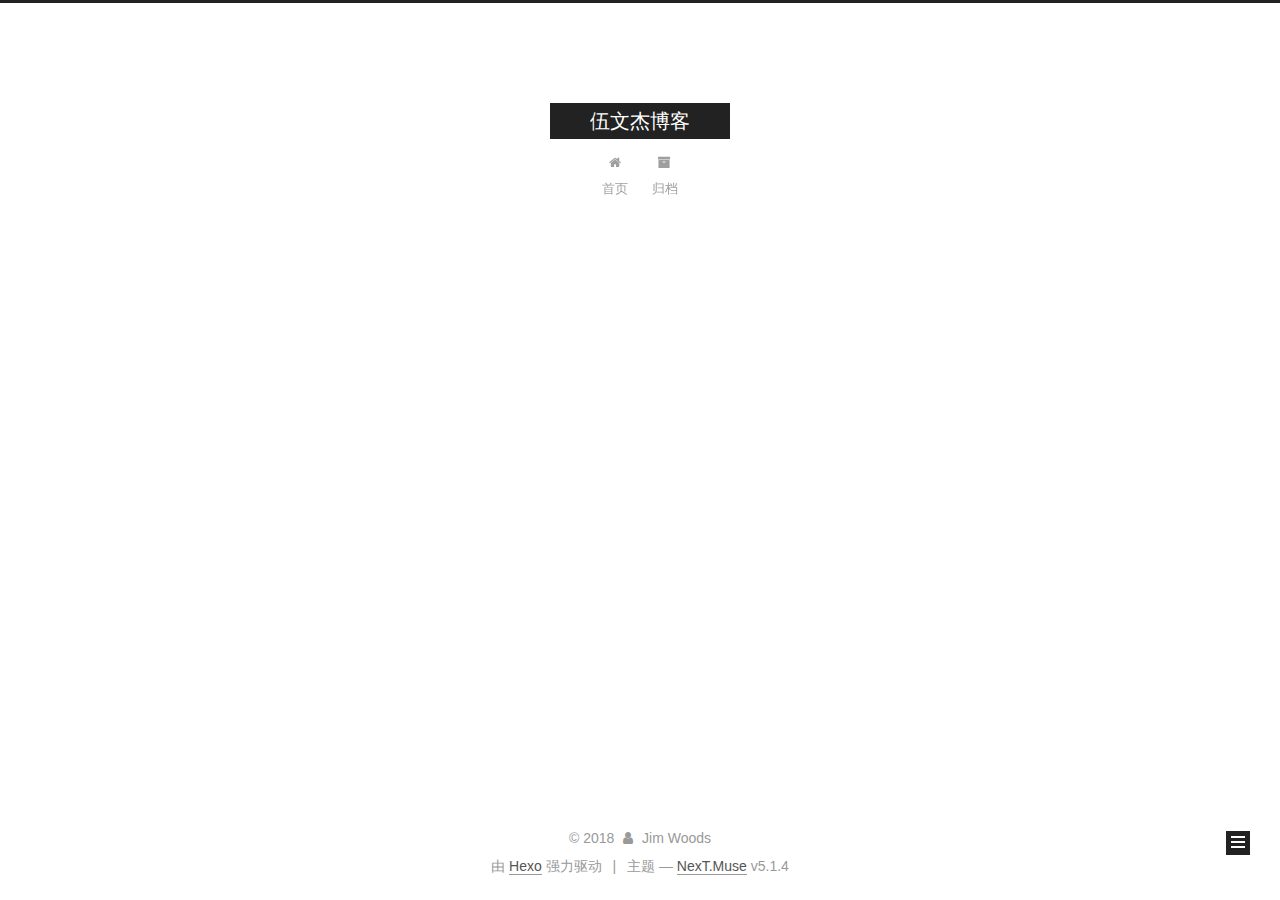
==== commit 2aabf664: "Site updated: 2018-05-26 17:43:22" ====
--- a/archives/index.html
+++ b/archives/index.html
@@ -5,7 +5,7 @@
   
 
 
-<html class="theme-next muse use-motion" lang="zh-CN">
+<html class="theme-next muse use-motion" lang="zh-Hans">
 <head>
   <meta charset="UTF-8"/>
 <meta http-equiv="X-UA-Compatible" content="IE=edge" />
@@ -83,7 +83,7 @@
 <meta property="og:title" content="伍文杰博客">
 <meta property="og:url" content="http://yoursite.com/archives/index.html">
 <meta property="og:site_name" content="伍文杰博客">
-<meta property="og:locale" content="zh-CN">
+<meta property="og:locale" content="zh-Hans">
 <meta name="twitter:card" content="summary">
 <meta name="twitter:title" content="伍文杰博客">
 
@@ -101,7 +101,7 @@
     motion: {"enable":true,"async":false,"transition":{"post_block":"fadeIn","post_header":"slideDownIn","post_body":"slideDownIn","coll_header":"slideLeftIn","sidebar":"slideUpIn"}},
     duoshuo: {
       userId: '0',
-      author: 'Author'
+      author: '博主'
     },
     algolia: {
       applicationID: '',
@@ -121,7 +121,7 @@
 
 
 
-  <title>Archive | 伍文杰博客</title>
+  <title>归档 | 伍文杰博客</title>
   
 
 
@@ -133,7 +133,7 @@
 
 </head>
 
-<body itemscope itemtype="http://schema.org/WebPage" lang="zh-CN">
+<body itemscope itemtype="http://schema.org/WebPage" lang="zh-Hans">
 
   
   
@@ -181,7 +181,7 @@
             
               <i class="menu-item-icon fa fa-fw fa-home"></i> <br />
             
-            Home
+            首页
           </a>
         </li>
       
@@ -191,7 +191,7 @@
             
               <i class="menu-item-icon fa fa-fw fa-archive"></i> <br />
             
-            Archives
+            归档
           </a>
         </li>
       
@@ -227,7 +227,7 @@
         
           
         
-        Um..! 2 posts in total. Keep on posting.
+        嗯..! 目前共计 2 篇日志。 继续努力。
       </span>
 
       
@@ -363,7 +363,7 @@
                 <a href="/archives/">
               
                   <span class="site-state-item-count">2</span>
-                  <span class="site-state-item-name">posts</span>
+                  <span class="site-state-item-name">日志</span>
                 </a>
               </div>
             
@@ -413,7 +413,7 @@
 </div>
 
 
-  <div class="powered-by">Powered by <a class="theme-link" target="_blank" href="https://hexo.io">Hexo</a></div>
+  <div class="powered-by">由 <a class="theme-link" target="_blank" href="https://hexo.io">Hexo</a> 强力驱动</div>
 
 
 
@@ -421,7 +421,7 @@
 
 
 
-  <div class="theme-info">Theme &mdash; <a class="theme-link" target="_blank" href="https://github.com/iissnan/hexo-theme-next">NexT.Muse</a> v5.1.4</div>
+  <div class="theme-info">主题 &mdash; <a class="theme-link" target="_blank" href="https://github.com/iissnan/hexo-theme-next">NexT.Muse</a> v5.1.4</div>
 
 
 
--- a/css/main.css
+++ b/css/main.css
@@ -1822,7 +1822,7 @@
   width: 4px;
   height: 4px;
   border-radius: 50%;
-  background: #70d69c;
+  background: #449824;
 }
 .links-of-blogroll {
   font-size: 13px;
